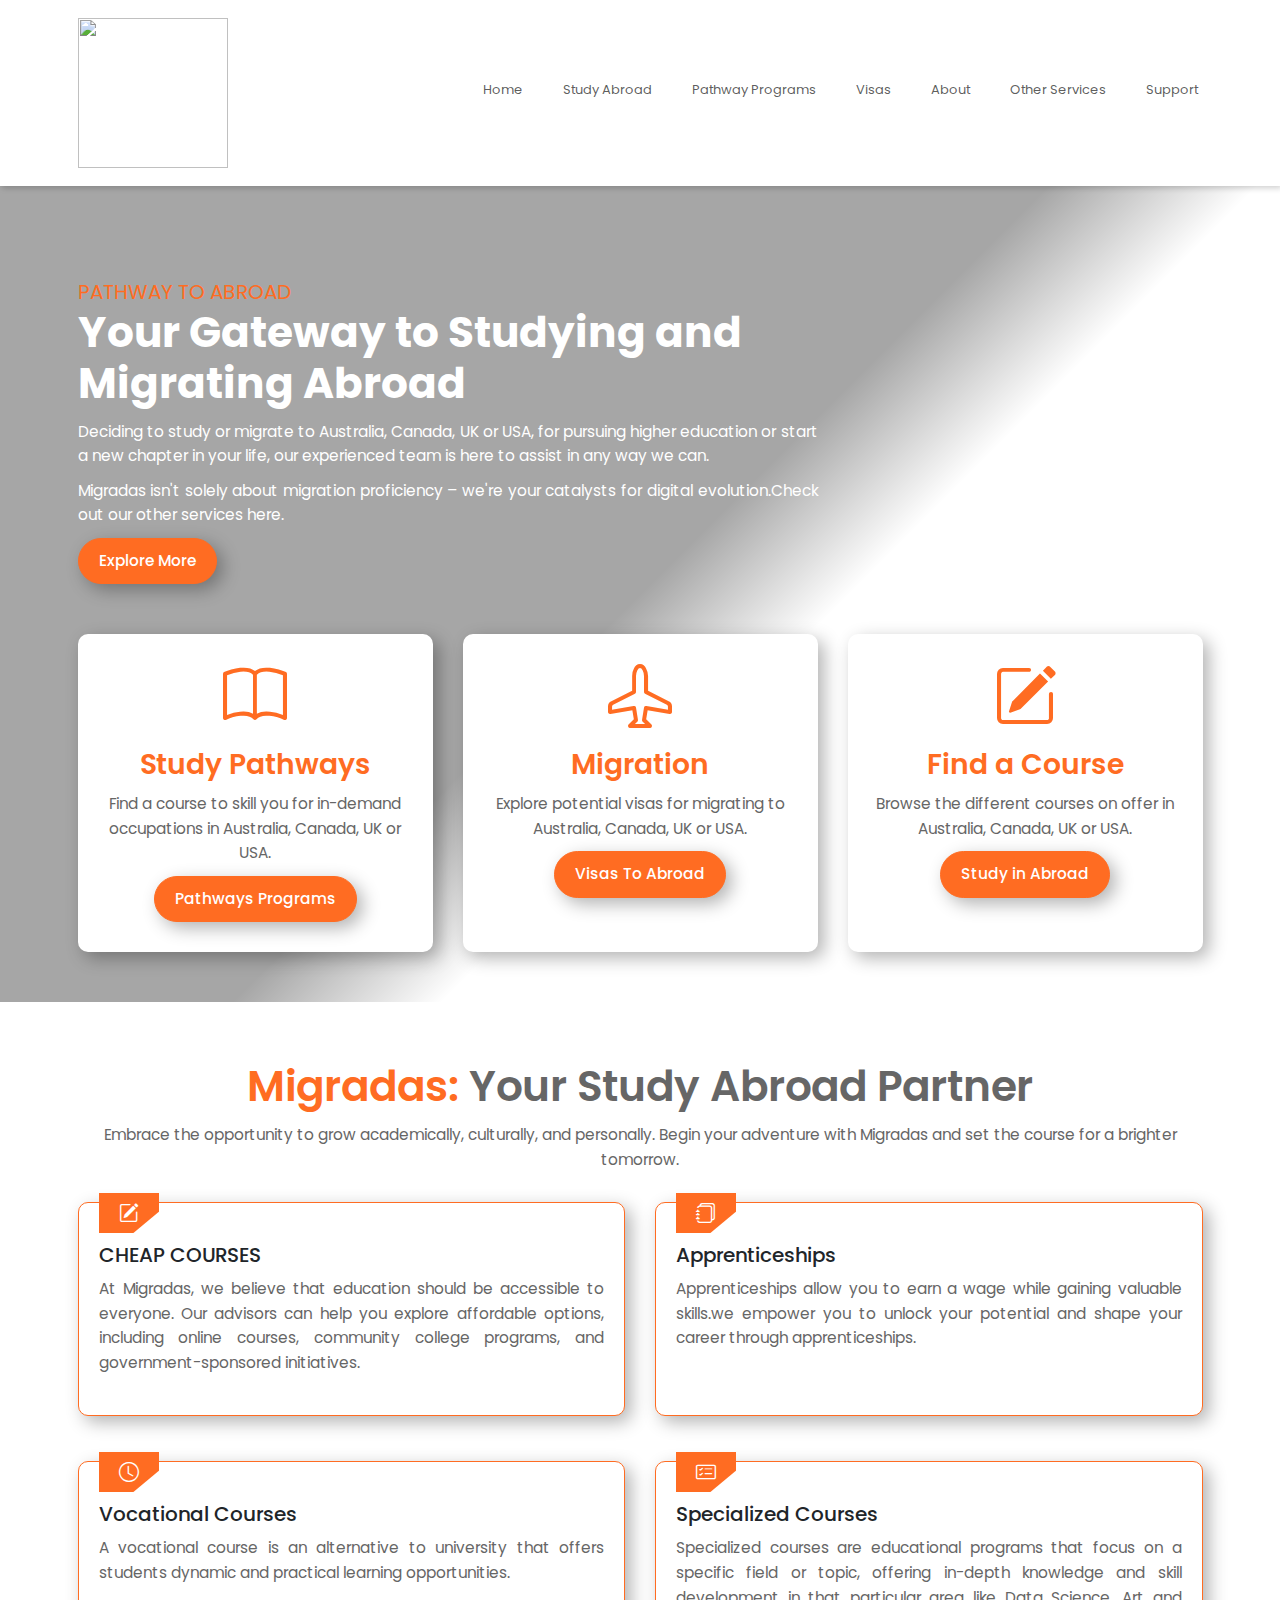
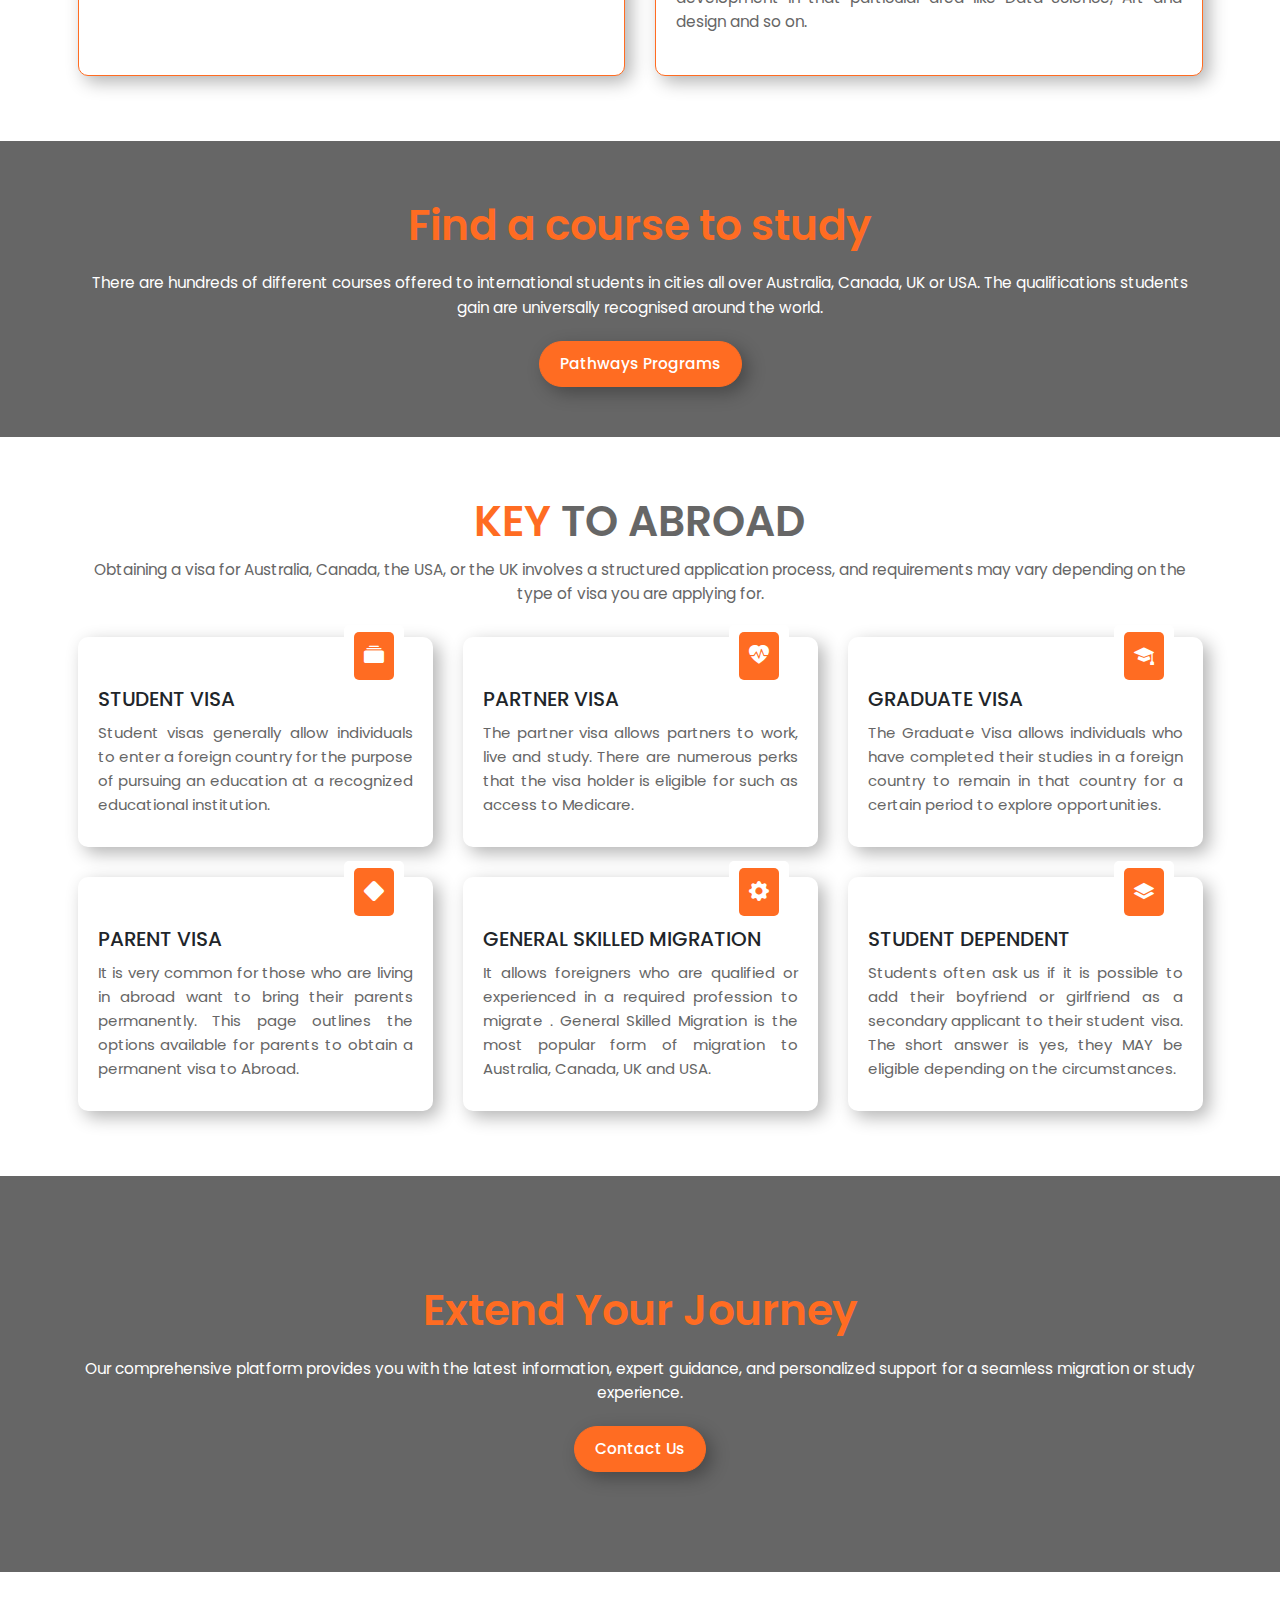
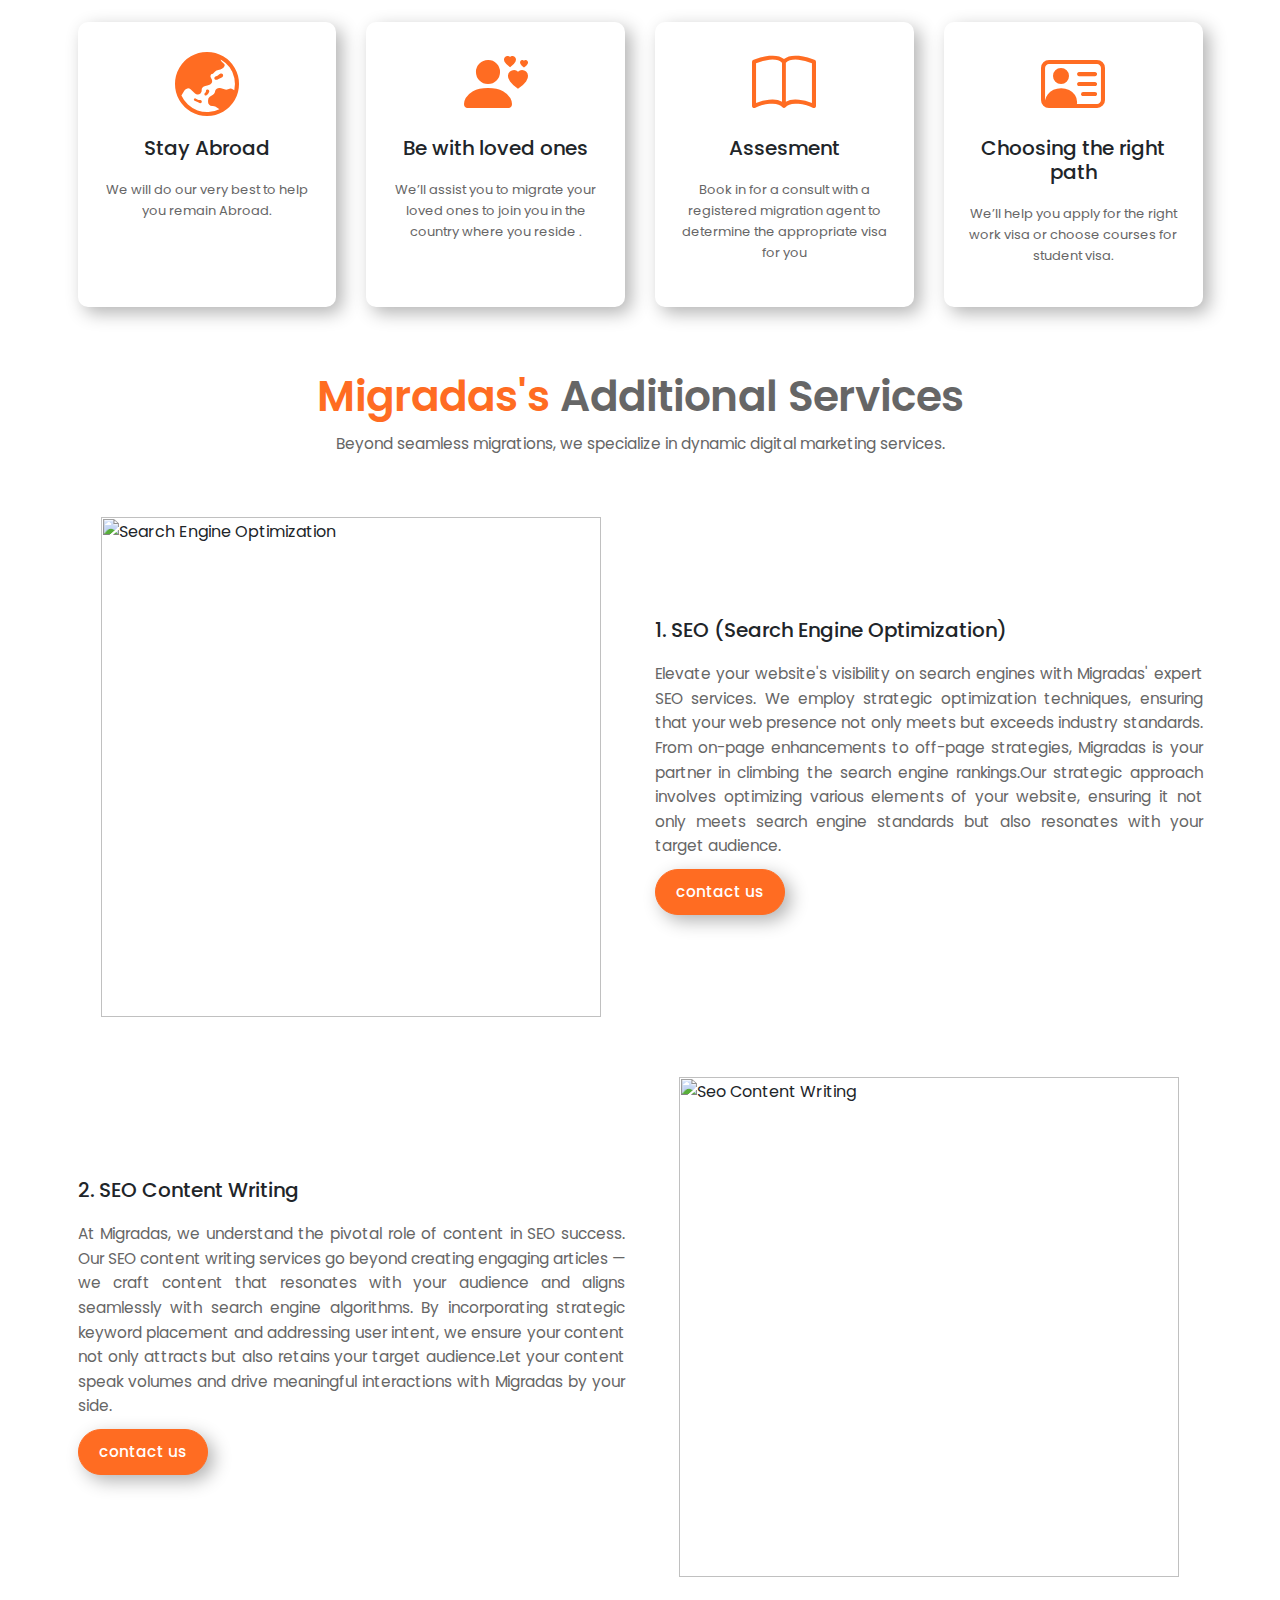
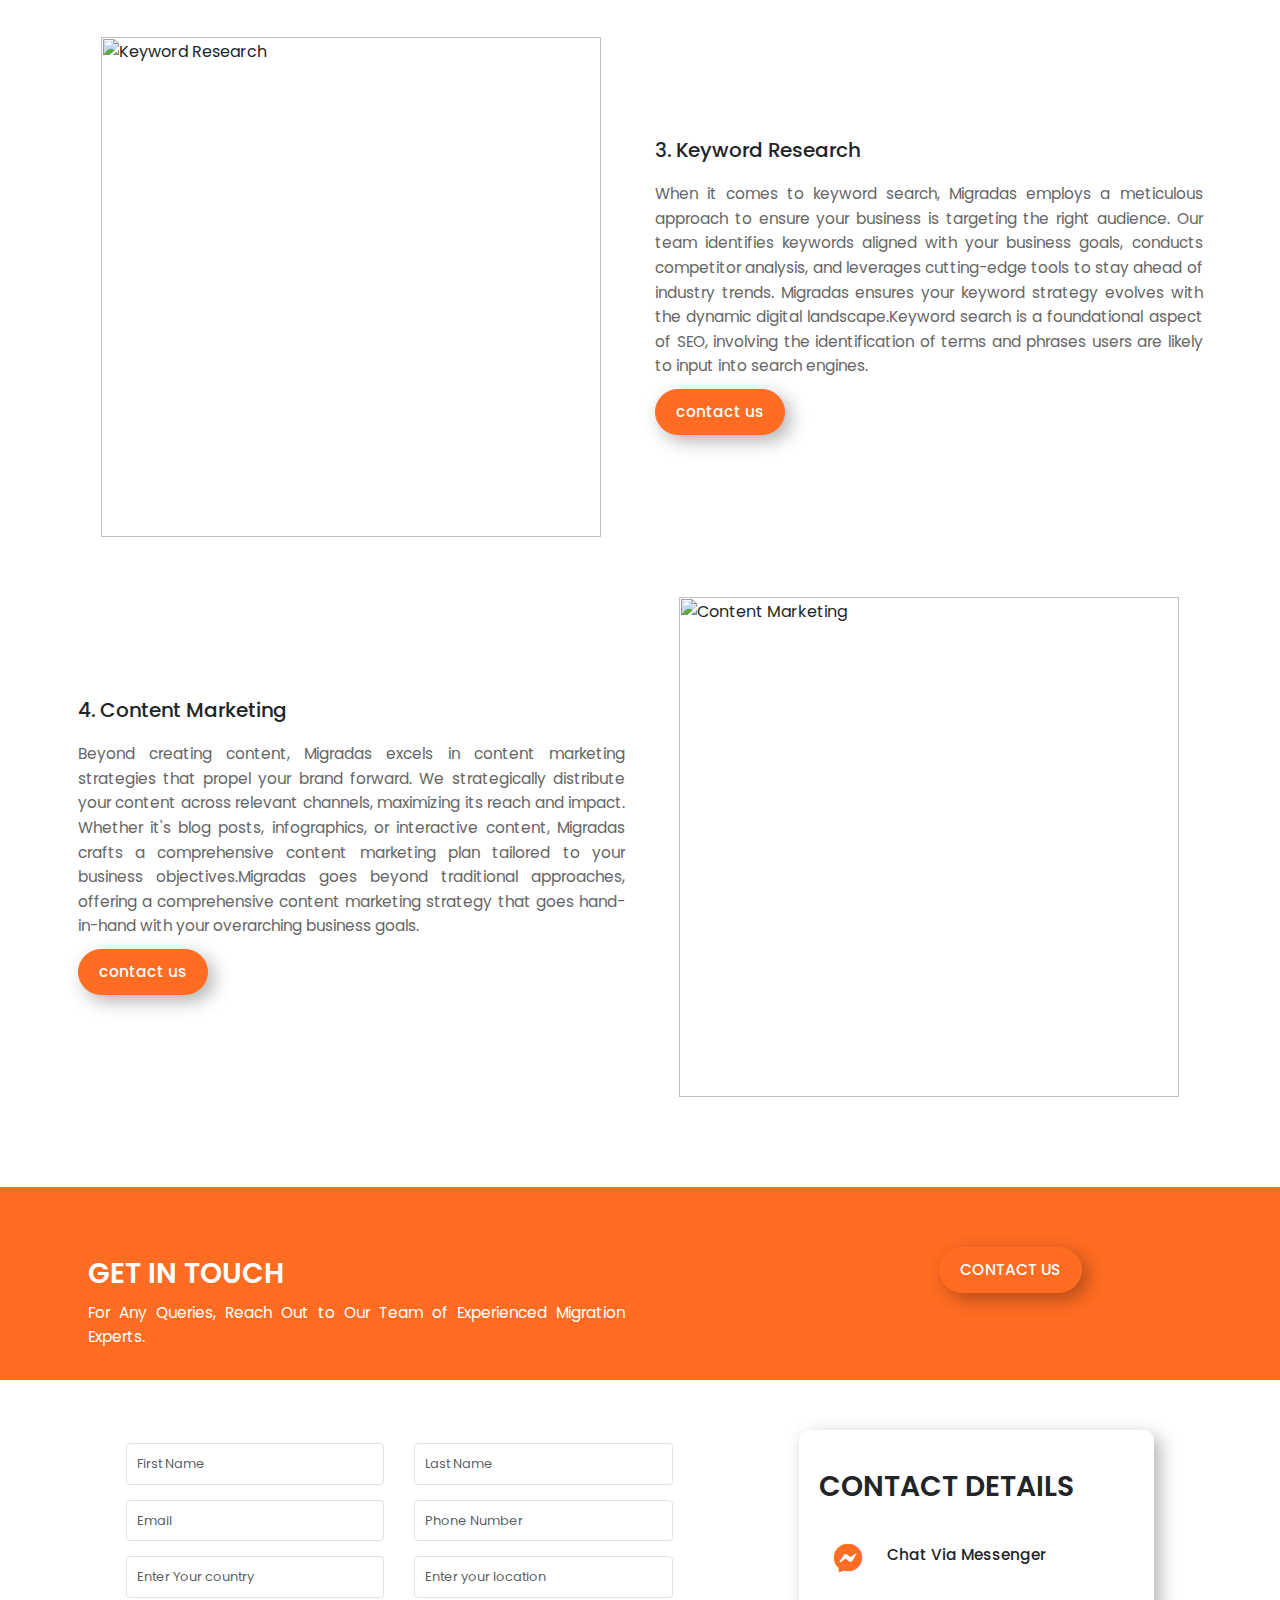
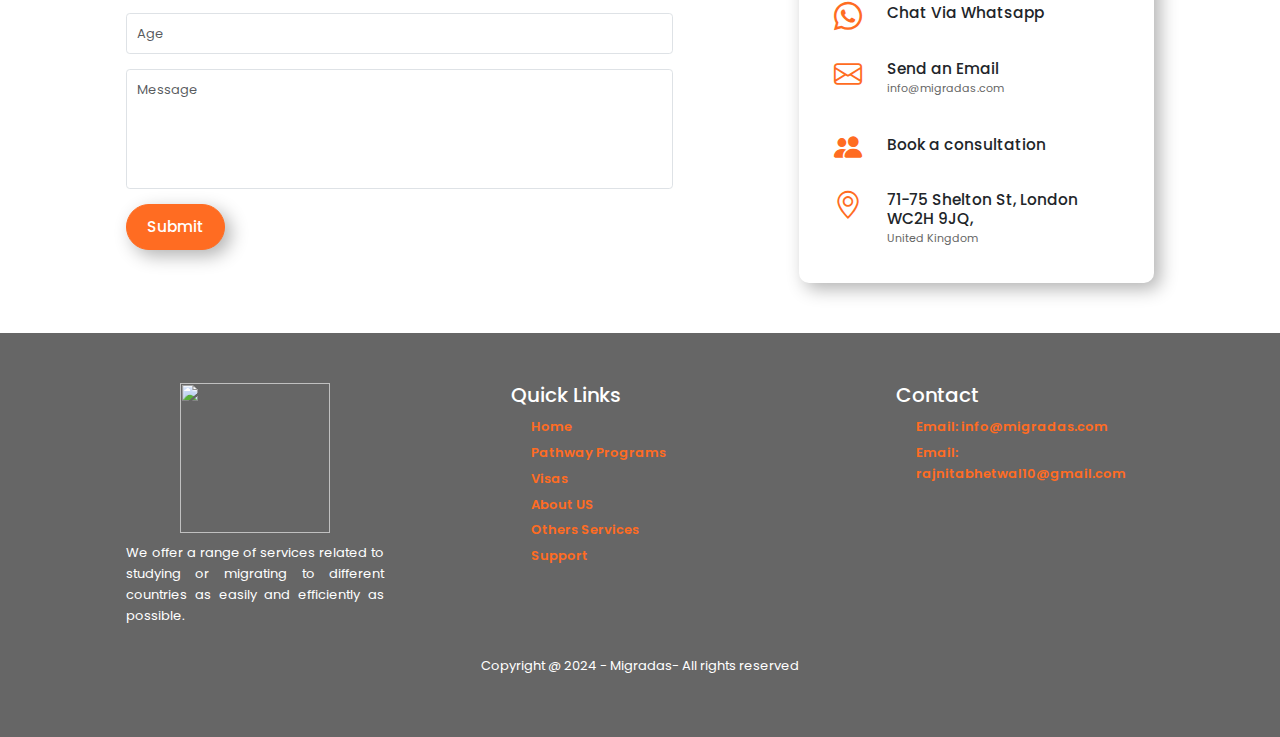
==== index.html @ 73d5485f "migradas other service page added" ====
<html lang="en">
  <head>
    <meta charset="UTF-8" />
    <meta http-equiv="X-UA-Compatible" content="IE=edge" />
    <meta name="viewport" content="width=device-width, initial-scale=1.0" />
    <title>Migradas</title>
    <link rel="stylesheet" href="./styles/styles.min.css" />
    <link
      rel="shortcut icon"
      href="./img/migradas-fav-icon.webp"
      type="image/x-icon"
    />
  </head>
  <body>
    <my-header></my-header>
    <script src="header.js"></script>
    <main class="index">
      <section class="hero">
        <div class="container">
          <div class="row">
            <div class="col-12 col-lg-8">
              <span>PATHWAY TO ABROAD</span>
              <h1>Your Gateway to Studying and Migrating Abroad</h1>
              <p>
                Deciding to study or migrate to Australia, Canada, UK or USA,
                for pursuing higher education or start a new chapter in your
                life, our experienced team is here to assist in any way we can.
              </p>
              <p>
                Migradas isn't solely about migration proficiency – we're your
                catalysts for digital evolution.Check out our other services
                here.
              </p>
              <a href="other-services.html" class="btn-all">Explore More</a>
            </div>
          </div>
          <div class="row row-cols-1 row-cols-md-3">
            <div class="col">
              <div class="card h-100">
                <div class="card-body">
                  <i class="bi bi-book"></i>
                  <h2>Study Pathways</h2>
                  <p>
                    Find a course to skill you for in-demand occupations in
                    Australia, Canada, UK or USA.
                  </p>
                  <a href="pathways-programs.html" class="btn-all"
                    >Pathways Programs</a
                  >
                </div>
              </div>
            </div>
            <div class="col">
              <div class="card h-100">
                <div class="card-body">
                  <i class="bi bi-airplane"></i>
                  <h2>Migration</h2>
                  <p>
                    Explore potential visas for migrating to Australia, Canada,
                    UK or USA.
                  </p>
                  <a href="visas.html" class="btn-all">Visas To Abroad</a>
                </div>
              </div>
            </div>
            <div class="col">
              <div class="card h-100">
                <div class="card-body">
                  <i class="bi bi-pencil-square"></i>
                  <h2>Find a Course</h2>
                  <p>
                    Browse the different courses on offer in Australia, Canada,
                    UK or USA.
                  </p>
                  <a href="study-abroad.html" class="btn-all"
                    >Study in Abroad</a
                  >
                </div>
              </div>
            </div>
          </div>
        </div>
      </section>
      <section class="study-in-abroad">
        <div class="container">
          <h2 class="big-heading">
            <span>Migradas: </span> Your Study Abroad Partner
          </h2>
          <p>
            Embrace the opportunity to grow academically, culturally, and
            personally. Begin your adventure with Migradas and set the course
            for a brighter tomorrow.
          </p>

          <div class="row g-4 g-lg-5">
            <div class="col-12 col-md-6">
              <div class="card">
                <div class="card-body">
                  <div class="bordered-icon">
                    <i class="bi bi-pencil-square"></i>
                  </div>
                  <h3>CHEAP COURSES</h3>
                  <p>
                    At Migradas, we believe that education should be accessible
                    to everyone. Our advisors can help you explore affordable
                    options, including online courses, community college
                    programs, and government-sponsored initiatives.
                  </p>
                </div>
              </div>
            </div>

            <div class="col-12 col-md-6">
              <div class="card">
                <div class="card-body">
                  <div class="bordered-icon">
                    <i class="bi-journals"></i>
                  </div>
                  <h3>Apprenticeships</h3>
                  <p>
                    Apprenticeships allow you to earn a wage while gaining
                    valuable skills.we empower you to unlock your potential and
                    shape your career through apprenticeships.
                  </p>
                </div>
              </div>
            </div>
          </div>
          <div class="row g-4 g-lg-5 mt-4">
            <div class="col-12 col-md-6">
              <div class="card">
                <div class="card-body">
                  <div class="bordered-icon">
                    <i class="bi-clock"></i>
                  </div>
                  <h3>Vocational Courses</h3>
                  <p>
                    A vocational course is an alternative to university that
                    offers students dynamic and practical learning
                    opportunities.
                  </p>
                </div>
              </div>
            </div>

            <div class="col-12 col-md-6">
              <div class="card">
                <div class="card-body">
                  <div class="bordered-icon">
                    <i class="bi-card-checklist"></i>
                  </div>
                  <h3>Specialized Courses</h3>
                  <p>
                    Specialized courses are educational programs that focus on a
                    specific field or topic, offering in-depth knowledge and
                    skill development in that particular area like Data Science,
                    Art and design and so on.
                  </p>
                </div>
              </div>
            </div>
          </div>
        </div>
      </section>
      <section class="call-to-action cta-1 mt-lg-4">
        <div class="container">
          <h2>Find a course to study</h2>
          <p>
            There are hundreds of different courses offered to international
            students in cities all over Australia, Canada, UK or USA. The
            qualifications students gain are universally recognised around the
            world.
          </p>
          <a href="pathways-programs.html" class="btn-all">Pathways Programs</a>
        </div>
      </section>

      <section class="visas-to-abroad">
        <div class="container">
          <h2 class="big-heading"><span>KEY</span> TO ABROAD</h2>
          <p>
            Obtaining a visa for Australia, Canada, the USA, or the UK involves
            a structured application process, and requirements may vary
            depending on the type of visa you are applying for.
          </p>
          <div class="row row-cols-1 row-cols-md-2 row-cols-lg-3">
            <div class="col">
              <div class="card">
                <img src="./img/visa-1.webp" alt="" height="300px" />
                <div class="card-body">
                  <div class="card-icon">
                    <i class="bi bi-collection-fill"></i>
                  </div>
                  <h3>STUDENT VISA</h3>
                  <p>
                    Student visas generally allow individuals to enter a foreign
                    country for the purpose of pursuing an education at a
                    recognized educational institution.
                  </p>
                </div>
              </div>
            </div>
            <div class="col">
              <div class="card">
                <img src="./img/visa-10.webp" alt="" height="300px" />
                <div class="card-body">
                  <div class="card-icon">
                    <i class="bi bi-heart-pulse-fill"></i>
                  </div>
                  <h3>PARTNER VISA</h3>
                  <p>
                    The partner visa allows partners to work, live and study.
                    There are numerous perks that the visa holder is eligible
                    for such as access to Medicare.
                  </p>
                </div>
              </div>
            </div>
            <div class="col">
              <div class="card">
                <img src="./img/visa-2.webp" alt="" height="300px" />
                <div class="card-body">
                  <div class="card-icon">
                    <i class="bi bi-mortarboard-fill"></i>
                  </div>
                  <h3>GRADUATE VISA</h3>
                  <p>
                    The Graduate Visa allows individuals who have completed
                    their studies in a foreign country to remain in that country
                    for a certain period to explore opportunities.
                  </p>
                </div>
              </div>
            </div>
            <div class="col">
              <div class="card">
                <img src="./img/visa-11.webp" alt="" height="300px" />
                <div class="card-body">
                  <div class="card-icon">
                    <i class="bi bi-diamond-fill"></i>
                  </div>
                  <h3>PARENT VISA</h3>
                  <p>
                    It is very common for those who are living in abroad want to
                    bring their parents permanently. This page outlines the
                    options available for parents to obtain a permanent visa to
                    Abroad.
                  </p>
                </div>
              </div>
            </div>
            <div class="col">
              <div class="card">
                <img src="./img/visa-3.webp" alt="" height="300px" />
                <div class="card-body">
                  <div class="card-icon"><i class="bi bi-gear-fill"></i></div>
                  <h3>GENERAL SKILLED MIGRATION</h3>
                  <p>
                    It allows foreigners who are qualified or experienced in a
                    required profession to migrate . General Skilled Migration
                    is the most popular form of migration to Australia, Canada,
                    UK and USA.
                  </p>
                </div>
              </div>
            </div>
            <div class="col">
              <div class="card">
                <img src="./img/visa-12.webp" alt="" height="300px" />
                <div class="card-body">
                  <div class="card-icon">
                    <i class="bi bi-layers-fill"></i>
                  </div>
                  <h3>STUDENT DEPENDENT</h3>
                  <p>
                    Students often ask us if it is possible to add their
                    boyfriend or girlfriend as a secondary applicant to their
                    student visa. The short answer is yes, they MAY be eligible
                    depending on the circumstances.
                  </p>
                </div>
              </div>
            </div>
          </div>
        </div>
      </section>
      <section class="call-to-action cta-2 mt-lg-4">
        <div class="container">
          <h2>Extend Your Journey</h2>
          <p>
            Our comprehensive platform provides you with the latest information,
            expert guidance, and personalized support for a seamless migration
            or study experience.
          </p>
          <a href="support.html" class="btn-all">Contact Us</a>
        </div>
      </section>
      <section class="how-we-help pb-2">
        <div class="container">
          <div class="row row-cols-1 row-cols-md-2 row-cols-lg-4">
            <div class="col">
              <div class="card">
                <div class="card-body">
                  <i class="bi-globe-asia-australia"></i>
                  <h3>Stay Abroad</h3>
                  <p>We will do our very best to help you remain Abroad.</p>
                </div>
              </div>
            </div>
            <div class="col">
              <div class="card">
                <div class="card-body">
                  <i class="bi-person-hearts"></i>
                  <h3>Be with loved ones</h3>
                  <p>
                    We’ll assist you to migrate your loved ones to join you in
                    the country where you reside .
                  </p>
                </div>
              </div>
            </div>
            <div class="col">
              <div class="card">
                <div class="card-body">
                  <i class="bi-book"></i>
                  <h3>Assesment</h3>
                  <p>
                    Book in for a consult with a registered migration agent to
                    determine the appropriate visa for you
                  </p>
                </div>
              </div>
            </div>
            <div class="col">
              <div class="card">
                <div class="card-body">
                  <i class="bi-person-vcard"></i>
                  <h3>Choosing the right path</h3>
                  <p>
                    We’ll help you apply for the right work visa or choose
                    courses for student visa.
                  </p>
                </div>
              </div>
            </div>
          </div>
        </div>
      </section>
      <section class="other-services">
        <div class="container">
          <h2 class="big-heading">
            <span>Migradas's </span>Additional Services
          </h2>
          <p>
            Beyond seamless migrations, we specialize in dynamic digital
            marketing services.
          </p>
          <div class="row g-4 g-lg-5 mt-0">
            <div class="col-12 col-lg-6 order-1 order-lg-0">
              <img
                src="./img/seo.jpg"
                alt="Search Engine Optimization"
                width="500px"
              />
            </div>
            <div class="col-12 col-lg-6 order-0 order-lg-1">
              <h3>1. SEO (Search Engine Optimization)</h3>
              <p>
                Elevate your website's visibility on search engines with
                Migradas' expert SEO services. We employ strategic optimization
                techniques, ensuring that your web presence not only meets but
                exceeds industry standards. From on-page enhancements to
                off-page strategies, Migradas is your partner in climbing the
                search engine rankings.Our strategic approach involves
                optimizing various elements of your website, ensuring it not
                only meets search engine standards but also resonates with your
                target audience.
              </p>
              <a href="support.html" target="_blank" class="btn-all"
                >contact us</a
              >
            </div>
          </div>
          <div class="row g-4 g-lg-5">
            <div class="col-12 col-lg-6 order-1 order-lg-0">
              <h3>2. SEO Content Writing</h3>
              <p>
                At Migradas, we understand the pivotal role of content in SEO
                success. Our SEO content writing services go beyond creating
                engaging articles — we craft content that resonates with your
                audience and aligns seamlessly with search engine algorithms. By
                incorporating strategic keyword placement and addressing user
                intent, we ensure your content not only attracts but also
                retains your target audience.Let your content speak volumes and
                drive meaningful interactions with Migradas by your side.
              </p>
              <a href="support.html" target="_blank" class="btn-all"
                >contact us</a
              >
            </div>
            <div class="col-12 col-lg-6 order-1 order-lg-0">
              <img
                src="./img/seo-content-writing.jpg"
                alt="Seo Content Writing"
                width="500px"
              />
            </div>
          </div>
          <div class="row g-4 g-lg-5">
            <div class="col-12 col-lg-6 order-1 order-lg-0">
              <img
                src="./img/keyword-research.jpg"
                alt="Keyword Research"
                width="500px"
              />
            </div>
            <div class="col-12 col-lg-6 order-0 order-lg-1">
              <h3>3. Keyword Research</h3>
              <p>
                When it comes to keyword search, Migradas employs a meticulous
                approach to ensure your business is targeting the right
                audience. Our team identifies keywords aligned with your
                business goals, conducts competitor analysis, and leverages
                cutting-edge tools to stay ahead of industry trends. Migradas
                ensures your keyword strategy evolves with the dynamic digital
                landscape.Keyword search is a foundational aspect of SEO,
                involving the identification of terms and phrases users are
                likely to input into search engines.
              </p>
              <a href="support.html" target="_blank" class="btn-all"
                >contact us</a
              >
            </div>
          </div>
          <div class="row g-4 g-lg-5">
            <div class="col-12 col-lg-6">
              <h3>4. Content Marketing</h3>
              <p>
                Beyond creating content, Migradas excels in content marketing
                strategies that propel your brand forward. We strategically
                distribute your content across relevant channels, maximizing its
                reach and impact. Whether it's blog posts, infographics, or
                interactive content, Migradas crafts a comprehensive content
                marketing plan tailored to your business objectives.Migradas
                goes beyond traditional approaches, offering a comprehensive
                content marketing strategy that goes hand-in-hand with your
                overarching business goals.
              </p>
              <a href="support.html" target="_blank" class="btn-all"
                >contact us</a
              >
            </div>
            <div class="col-12 col-lg-6">
              <img
                src="./img/content-marketing.jpg"
                alt="Content Marketing"
                width="500px"
              />
            </div>
          </div>
        </div>
      </section>
    </main>
    <my-footer></my-footer>
    <script src="footer.js"></script>
    <script
      src="https://cdn.jsdelivr.net/npm/bootstrap@5.3.0-alpha1/dist/js/bootstrap.bundle.min.js"
      integrity="sha384-w76AqPfDkMBDXo30jS1Sgez6pr3x5MlQ1ZAGC+nuZB+EYdgRZgiwxhTBTkF7CXvN"
      crossorigin="anonymous"
    ></script>
  </body>
</html>
---- styles/styles.min.css ----
@import url("https://cdn.jsdelivr.net/npm/bootstrap@5.3.0-alpha1/dist/css/bootstrap.min.css");
@import url("https://cdn.jsdelivr.net/npm/bootstrap-icons@1.10.3/font/bootstrap-icons.css");
@import url("https://fonts.googleapis.com/css2?family=Poppins:wght@100;200;300;400;500;600;700&display=swap");
:root {
  font-size: 62.5%;
  --color-primary: #ff6c22;
  --color-secondary: #ffcb71;
  --color-accent: #9d6400;
  --color-terniary: #333;
  --color-text: #666;
  --background-color-grey: #f6f6f6;
  --card-box-shadow: 6px 6px 18px 0px rgba(0, 0, 0, 0.3);
  --border-radius-all: 1rem;
  --border-radius-btn: 10rem;
  --h1-fontsize: clamp(2.7rem, 3.3vw, 7rem);
  --h2-fontsize: clamp(2.4rem, 2.2vw, 4.5rem);
  --h3-fontsize: clamp(2rem, 1.5vw, 3.8rem);
  --p-h4-fontsize: clamp(1.5rem, 1.2vw, 3rem);
  --h5-fontsize: clamp(1.3rem, 1vw, 2.5rem);
  --h6-fontsize: clamp(1.1rem, 0.8vw, 2rem);
}

*,
*::before,
*::after {
  box-sizing: border-box;
  margin: 0;
  padding: 0;
  font: inherit;
}

html {
  scroll-behavior: smooth;
  color: var(--color-primary);
}

body {
  font-family: "Poppins", sans-serif;
  font-size: 1.6rem;
  overflow-x: hidden;
  line-height: 1.6;
}

section {
  padding: 5rem 0;
}

h1 {
  font-size: var(--h1-fontsize);
  font-weight: 700;
  margin-bottom: 1rem;
}
h1 span {
  color: var(--color-accent);
}

h2 {
  font-size: var(--h2-fontsize);
  font-weight: 600;
  margin: 1rem 0;
}

h3 {
  font-size: var(--h3-fontsize);
  font-weight: 500;
  margin-bottom: 1rem;
}

h4 {
  font-size: var(--p-h4-fontsize);
}

h5 {
  font-size: var(--h5-fontsize);
}

h6 {
  font-size: var(--h6-fontsize);
}

p {
  text-align: justify;
  font-size: var(--p-h4-fontsize);
  color: var(--color-text);
  word-break: break-word;
}

li {
  text-align: justify;
  color: var(--color-text);
  font-size: var(--p-h4-fontsize);
  margin-bottom: 0.5rem;
}

a {
  text-decoration: none;
  color: var(--color-primary);
  font-weight: 600;
}

img {
  max-width: 100%;
  margin: auto;
  display: block;
  height: auto;
}

.btn-all {
  display: inline-block;
  font-size: var(--p-h4-fontsize);
  background-color: var(--color-primary);
  color: #fff;
  padding: 1rem 2rem;
  box-shadow: var(--card-box-shadow);
  width: fit-content;
  margin: auto;
  border-radius: var(--border-radius-btn);
  border: 1px solid var(--color-primary);
  font-weight: 500;
}

header {
  box-shadow: 2px 2px 6px rgba(0, 0, 0, 0.2);
  background-color: #fff;
}
header nav .nav-item .nav-link {
  font-size: var(--h5-fontsize);
}

.big-heading {
  text-align: center;
  font-size: var(--h1-fontsize);
  color: var(--color-text);
}
.big-heading span {
  color: var(--color-primary);
}
.big-heading + p {
  margin-bottom: 3rem;
  text-align: center;
}

.row {
  --bs-gutter-x: 3rem;
  --bs-gutter-y: 3rem;
}
@media (max-width: 576px) {
  .row {
    --bs-gutter-x: 1.5rem;
    --bs-gutter-y: 1.5rem;
  }
}

.card {
  border-radius: var(--border-radius-all);
  box-shadow: var(--card-box-shadow);
  border: none;
}
.card .card-body {
  padding: 3rem 2rem;
}
.card .card-footer {
  border: none;
  padding: 1.5rem 2rem;
  background-color: rgba(12, 12, 12, 0.5);
  border-bottom-left-radius: var(--border-radius-all);
  border-bottom-right-radius: var(--border-radius-all);
  color: #fff;
}
.card .card-footer p {
  color: #fff;
  font-size: var(--h5-fontsize);
}

.index .hero {
  background: url("../img/migradas-hero.jpg"), linear-gradient(135deg, rgba(0, 0, 0, 0.35) 50%, rgba(0, 0, 0, 0) 60%);
  background-blend-mode: overlay;
  background-repeat: no-repeat;
  background-size: cover;
  color: #fff;
}
@media (max-width: 576px) {
  .index .hero {
    background: none;
    background-color: var(--color-terniary);
  }
}
.index .hero .row:first-of-type {
  padding: 4rem 0 5rem;
}
.index .hero .row:first-of-type span {
  font-size: var(--h3-fontsize);
  color: var(--color-primary);
}
.index .hero .row:first-of-type p {
  color: #fff;
}
.index .hero .row:last-of-type .card {
  text-align: center;
}
.index .hero .row:last-of-type .card i {
  color: var(--color-primary);
  font-size: clamp(3rem, 5vw, 10rem);
}
.index .hero .row:last-of-type .card h2 {
  margin-top: 2rem;
  color: var(--color-primary);
}
.index .hero .row:last-of-type .card p {
  text-align: center;
  margin: 1rem 0;
}
.index .visas-to-abroad .row .card {
  height: 100%;
  transition: transform 0.3s ease-in-out;
}
.index .visas-to-abroad .row .card:hover {
  transform: scale(1.03);
}
.index .visas-to-abroad .row .card.student-card {
  background: url("../img/visa-to-abroad-card-1.webp");
  background-size: cover;
  background-repeat: no-repeat;
  background-blend-mode: normal;
}
.index .visas-to-abroad .row .card.partner-card {
  background: url("../img/visa-to-abroad-card-2.webp");
  background-size: cover;
  background-repeat: no-repeat;
  background-blend-mode: normal;
}
.index .visas-to-abroad .row .card.graduate-card {
  background: url("../img/visa-to-abroad-card-3.webp");
  background-size: cover;
  background-repeat: no-repeat;
  background-blend-mode: normal;
}
.index .visas-to-abroad .row .card.parent-card {
  background: url("../img/visa-to-abroad-card-4.webp");
  background-size: cover;
  background-repeat: no-repeat;
  background-blend-mode: normal;
}
.index .visas-to-abroad .row .card.general-skilled-card {
  background: url("../img/visa-to-abroad-card-5.webp");
  background-size: cover;
  background-repeat: no-repeat;
  background-blend-mode: normal;
}
.index .visas-to-abroad .row .card.student-dependent-card {
  background: url("../img/visa-to-abroad-card-6.webp");
  background-size: cover;
  background-repeat: no-repeat;
  background-blend-mode: normal;
}
.index .visas-to-abroad .row .card img {
  border-top-left-radius: 0.5rem;
  border-top-right-radius: 0.5rem;
  padding: 1rem;
}
.index .visas-to-abroad .row .card .card-body {
  position: relative;
  padding: 2rem;
}
.index .visas-to-abroad .row .card .card-body h3 {
  padding-top: 1rem;
}
.index .visas-to-abroad .row .card .card-body p {
  font-size: 15px;
}
.index .visas-to-abroad .row .card .card-body .card-icon {
  position: absolute;
  right: 8%;
  top: -17%;
  border-radius: 0.5rem;
  background-color: #fff;
  padding: 1.5rem 1rem 0;
}
.index .visas-to-abroad .row .card .card-body .card-icon i {
  font-size: var(--h3-fontsize);
  background-color: var(--color-primary);
  padding: 1rem;
  border-radius: 0.5rem;
  color: #fff;
}
.index .popular-cities .row .card {
  text-align: center;
  background-size: cover;
  background-position: center;
  background-blend-mode: overlay;
  background-repeat: no-repeat;
  background-color: rgba(0, 0, 0, 0.31);
  padding: 4rem 0;
}
.index .popular-cities .row .card.adelaide {
  background-image: url("../img/adelaide.webp");
}
.index .popular-cities .row .card.brisbane {
  background-image: url("../img/brisbane.webp");
}
.index .popular-cities .row .card.gold-coast {
  background-image: url("../img/gold-coast.webp");
}
.index .popular-cities .row .card.melbourne {
  background-image: url("../img/melbourne.webp");
}
.index .popular-cities .row .card.perth {
  background-image: url("../img/perth.webp");
}
.index .popular-cities .row .card.sydney {
  background-image: url("../img/sydney.webp");
}
.index .popular-cities .row .card.sunshine-coast {
  background-image: url("../img/sunshine-coast.webp");
}
.index .popular-cities .row .card.darwin {
  background-image: url("../img/darwin.webp");
}
.index .popular-cities .row .card.hobart {
  background-image: url("../img/hobart.webp");
}
.index .popular-cities .row .card h3 {
  color: #fff;
  font-size: var(--h2-fontsize);
  margin-bottom: 3rem;
}

.study-in-abroad .row .card {
  height: 100%;
  position: relative;
  border: 0.15rem solid var(--color-primary);
  display: inline-block;
}
.study-in-abroad .row .card .card-body h3 {
  margin-top: 1rem;
}
.study-in-abroad .row .card .card-body .bordered-icon {
  position: absolute;
  top: -1rem;
  padding: 1rem 2rem;
  font-size: var(--h3-fontsize);
  background: var(--color-primary);
  color: #fff;
  width: fit-content;
}
.study-in-abroad .row .card .card-body .bordered-icon i {
  position: relative;
}
.study-in-abroad .row .card .card-body .bordered-icon::before {
  position: absolute;
  content: "";
  right: -2px;
  bottom: -2px;
  border-bottom: 2rem solid var(--color-primary);
  border-left: 2rem solid transparent;
}
.study-in-abroad .row .card .card-body .bordered-icon::after {
  position: absolute;
  content: "";
  right: -2px;
  bottom: -2px;
  border-bottom: 2.5rem solid white;
  border-left: 3rem solid transparent;
}

.call-to-action {
  text-align: center;
}
.call-to-action.cta-1 {
  background: url("../img/call-to-action-bg-1.webp");
  background-color: rgba(0, 0, 0, 0.6);
  background-blend-mode: overlay;
  background-position: 50%;
  background-repeat: no-repeat;
}
.call-to-action.cta-2 {
  padding: 10rem 0;
  background: url("../img/call-to-action-bg-2.webp");
  background-color: rgba(0, 0, 0, 0.6);
  background-blend-mode: overlay;
  background-position: 50%;
  background-size: cover;
  background-repeat: no-repeat;
}
.call-to-action h2 {
  font-size: var(--h1-fontsize);
  color: var(--color-primary);
}
.call-to-action p {
  text-align: center;
  color: #fff;
  margin: 2rem 0;
}

#contact-us {
  margin-top: 2rem;
}
#contact-us .contact-us-info .container-fluid .get-in-touch {
  margin-bottom: 3rem;
  background-color: var(--color-primary);
  color: #fff;
  padding: 3rem 8rem;
  justify-content: space-between;
}
@media (max-width: 576px) {
  #contact-us .contact-us-info .container-fluid .get-in-touch {
    padding: 2rem;
  }
}
#contact-us .contact-us-info .container-fluid .get-in-touch p {
  color: #fff;
  margin: 0;
}
#contact-us .contact-us-info .container .contact-row {
  align-items: center;
}
#contact-us .contact-us-info .container .row {
  --bs-gutter-x: 3rem;
  --bs-gutter-y: 3rem;
  justify-content: space-around;
}
@media (max-width: 576px) {
  #contact-us .contact-us-info .container .row {
    --bs-gutter-x: 1.5rem;
    --bs-gutter-y: 1.5rem;
  }
}
#contact-us .contact-us-info .container .row form input,
#contact-us .contact-us-info .container .row form textarea {
  margin-bottom: 1.5rem;
  font-size: var(--h5-fontsize);
}
#contact-us .contact-us-info .container .row form textarea {
  resize: none;
}
#contact-us .contact-us-info .container .row form .form-control {
  padding: 1rem;
}
@media (min-width: 991px) {
  #contact-us .contact-us-info .container .row .contact-detail-card {
    margin-top: 5rem;
  }
}
#contact-us .contact-us-info .container .row .contact-detail-card .card h3 {
  text-align: center;
}
#contact-us .contact-us-info .container .row .contact-detail-card .card .info-row {
  margin: 0;
  position: relative;
}
#contact-us .contact-us-info .container .row .contact-detail-card .card .info-row .col-lg-10 {
  display: flex;
  flex-direction: column;
  justify-content: center;
  font-size: var(--p-h4-fontsize);
}
#contact-us .contact-us-info .container .row .contact-detail-card .card .info-row .col-lg-10 b {
  color: rgb(114, 109, 109);
}
#contact-us .contact-us-info .container .row .contact-detail-card .card .info-row .col-lg-10 p {
  font-size: var(--h6-fontsize);
  color: var(--color-text);
  line-height: 1rem;
}
#contact-us .contact-us-info .container .row .contact-detail-card .card .info-row i {
  font-size: var(--h2-fontsize);
  color: var(--color-primary);
}
#contact-us .footer-form {
  background-color: var(--color-text);
}
#contact-us .footer-form h3 {
  color: #fff;
}
#contact-us .footer-form .row {
  justify-content: space-around;
}
#contact-us .footer-form .row .col-lg-3 p {
  color: #fff;
  font-size: var(--h5-fontsize);
}
#contact-us .footer-form .row .col-lg-3 li {
  color: #fff;
  list-style: none;
  font-size: var(--h5-fontsize);
}
#contact-us .footer-form .row .col-lg-3 .social-media i {
  font-size: var(--h2-fontsize);
  color: var(--color-primary);
}
#contact-us .footer-form .row .col-lg-3 .social-media ul {
  display: flex;
  gap: 1rem;
}
#contact-us .footer-form .copyright {
  color: #fff;
  text-align: center;
  font-size: var(--h5-fontsize);
  padding: 2rem 0 0;
}

.visas .hero {
  padding: 7rem 0;
  background-blend-mode: overlay;
  background: url("../img/visa-hero-bg.webp") 50%, linear-gradient(180deg, rgba(0, 0, 0, 0.5) 0%, rgba(255, 255, 255, 0) 100%);
  text-align: center;
  color: #fff;
}
.visas .hero p {
  color: #fff;
  margin: 3rem auto;
  text-align: center;
}
@media (min-width: 991px) {
  .visas .hero p {
    width: 70%;
  }
}
.visas .in-card-contents-section .row .card {
  height: 100%;
  text-align: center;
  background: var(--color-primary);
  color: #fff;
}
.visas .in-card-contents-section .row .card .card-body {
  padding: 1rem;
}
.visas .in-card-contents-section .row .card .card-body img {
  margin-bottom: 2rem;
}
.visas .in-card-contents-section .row .card .card-body p {
  color: #fff;
  text-align: center;
  font-size: var(--h5-fontsize);
}

.pathways-programs .hero {
  padding: 7rem 0;
  background-blend-mode: overlay;
  background: url("../img/visa-hero-bg.webp") 50%, linear-gradient(180deg, rgba(0, 0, 0, 0.5) 0%, rgba(255, 255, 255, 0) 100%);
  text-align: center;
  color: #fff;
}
.pathways-programs .hero p {
  color: #fff;
  margin: 3rem auto;
  text-align: center;
}
@media (min-width: 991px) {
  .pathways-programs .hero p {
    width: 70%;
  }
}
.pathways-programs .simple-4-steps .container {
  margin: 5rem auto;
  padding: 0 2rem;
  position: relative;
}
.pathways-programs .simple-4-steps .container .center-line {
  position: absolute;
  height: 100%;
  width: 4px;
  background: var(--color-primary);
  left: 50%;
  top: 20px;
  transform: translateX(-50%);
}
.pathways-programs .simple-4-steps .container .row {
  display: flex;
  --bs-gutter-x: 0;
  --bs-gutter-y: 0;
}
.pathways-programs .simple-4-steps .container .row-1 {
  justify-content: flex-start;
}
.pathways-programs .simple-4-steps .container .row-2 {
  justify-content: flex-end;
}
.pathways-programs .simple-4-steps .container .row .cols {
  background: var(--color-primary);
  color: #fff;
  border-radius: 5px;
  width: calc(50% - 40px);
  padding: 20px;
  position: relative;
}
.pathways-programs .simple-4-steps .container .row .cols p {
  color: #fff;
}
.pathways-programs .simple-4-steps .container .row .cols::before {
  position: absolute;
  content: "";
  height: 15px;
  width: 15px;
  background: var(--color-primary);
  top: 28px;
  z-index: -1;
  transform: rotate(45deg);
}
.pathways-programs .simple-4-steps .row-1 .cols::before {
  right: -7px;
}
.pathways-programs .simple-4-steps .row-2 .cols::before {
  left: -7px;
}
.pathways-programs .simple-4-steps .row .cols .icon,
.pathways-programs .simple-4-steps .center-line .scroll-icon {
  position: absolute;
  background: #f2f2f2;
  height: 40px;
  width: 40px;
  text-align: center;
  line-height: 40px;
  border-radius: 50%;
  color: var(--color-primary);
  font-size: 17px;
  box-shadow: 0 0 0 4px var(--color-primary), inset 0 2px 0 rgba(0, 0, 0, 0.08), 0 3px 0 4px rgba(0, 0, 0, 0.05);
}
.pathways-programs .simple-4-steps .center-line .scroll-icon {
  bottom: 0px;
  left: 50%;
  font-size: 25px;
  transform: translateX(-50%);
}
.pathways-programs .simple-4-steps .row-1 .cols .icon {
  top: 15px;
  right: -60px;
}
.pathways-programs .simple-4-steps .row-2 .cols .icon {
  top: 15px;
  left: -60px;
}
@media (width <= 991px) {
  .pathways-programs .simple-4-steps .container .center-line {
    left: 40px;
  }
  .pathways-programs .simple-4-steps .container .row {
    margin: 30px 0 3px 60px;
  }
  .pathways-programs .simple-4-steps .container .row .cols {
    width: 100%;
  }
  .pathways-programs .simple-4-steps .row-1 .cols::before {
    left: -7px;
  }
  .pathways-programs .simple-4-steps .row-1 .cols .icon {
    left: -60px;
  }
}
@media (width <= 576px) {
  .pathways-programs .simple-4-steps .container .center-line,
  .pathways-programs .simple-4-steps .row .cols::before,
  .pathways-programs .simple-4-steps .row .cols .icon {
    display: none;
  }
  .pathways-programs .simple-4-steps .container .row {
    margin: 10px 0;
  }
}
.pathways-programs .find-course .card {
  padding: 4rem 0;
  height: 100%;
  text-align: center;
}
.pathways-programs .find-course .card.card-1 {
  background: url("../img/carpentry.webp");
  background-size: cover;
  background-position: 50%;
  background-color: rgba(0, 0, 0, 0.6);
  background-blend-mode: overlay;
  background-repeat: no-repeat;
}
.pathways-programs .find-course .card.card-2 {
  background: url("../img/boat-building.webp");
  background-size: cover;
  background-position: 50%;
  background-color: rgba(0, 0, 0, 0.6);
  background-blend-mode: overlay;
  background-repeat: no-repeat;
}
.pathways-programs .find-course .card.card-3 {
  background: url("../img/automotive-mechanic.webp");
  background-size: cover;
  background-position: 50%;
  background-color: rgba(0, 0, 0, 0.6);
  background-blend-mode: overlay;
  background-repeat: no-repeat;
}
.pathways-programs .find-course .card.card-4 {
  background: url("../img/commercial-cookery.webp");
  background-size: cover;
  background-position: 50%;
  background-color: rgba(0, 0, 0, 0.6);
  background-blend-mode: overlay;
  background-repeat: no-repeat;
}
.pathways-programs .find-course .card.card-5 {
  background: url("../img/heavy-diesel.webp");
  background-size: cover;
  background-position: 50%;
  background-color: rgba(0, 0, 0, 0.6);
  background-blend-mode: overlay;
  background-repeat: no-repeat;
}
.pathways-programs .find-course .card.card-6 {
  background: url("../img/solid-plastering.webp");
  background-size: cover;
  background-position: 50%;
  background-color: rgba(0, 0, 0, 0.6);
  background-blend-mode: overlay;
  background-repeat: no-repeat;
}
.pathways-programs .find-course .card.card-7 {
  background: url("../img/bricklaying.webp");
  background-size: cover;
  background-position: 50%;
  background-color: rgba(0, 0, 0, 0.6);
  background-blend-mode: overlay;
  background-repeat: no-repeat;
}
.pathways-programs .find-course .card.card-8 {
  background: url("../img/wall-and-floor.webp");
  background-size: cover;
  background-position: 50%;
  background-color: rgba(0, 0, 0, 0.6);
  background-blend-mode: overlay;
  background-repeat: no-repeat;
}
.pathways-programs .find-course .card.card-9 {
  background: url("../img/electrical-engineering.webp");
  background-size: cover;
  background-position: 50%;
  background-color: rgba(0, 0, 0, 0.6);
  background-blend-mode: overlay;
  background-repeat: no-repeat;
}
.pathways-programs .find-course .card.card-10 {
  background: url("../img/automitive-body.webp");
  background-size: cover;
  background-position: 50%;
  background-color: rgba(0, 0, 0, 0.6);
  background-blend-mode: overlay;
  background-repeat: no-repeat;
}
.pathways-programs .find-course .card.card-11 {
  background: url("../img/automitive-elec.webp");
  background-size: cover;
  background-position: 50%;
  background-color: rgba(0, 0, 0, 0.6);
  background-blend-mode: overlay;
  background-repeat: no-repeat;
}
.pathways-programs .find-course .card.card-12 {
  background: url("../img/engineering-fabrication.webp");
  background-size: cover;
  background-position: 50%;
  background-color: rgba(0, 0, 0, 0.6);
  background-blend-mode: overlay;
  background-repeat: no-repeat;
}
.pathways-programs .find-course .card.card-13 {
  background: url("../img/electrical-engineering.webp");
  background-size: cover;
  background-position: 50%;
  background-color: rgba(0, 0, 0, 0.6);
  background-blend-mode: overlay;
  background-repeat: no-repeat;
}
.pathways-programs .find-course .card.card-14 {
  background: url("../img/aircondition-fri.webp");
  background-size: cover;
  background-position: 50%;
  background-color: rgba(0, 0, 0, 0.6);
  background-blend-mode: overlay;
  background-repeat: no-repeat;
}
.pathways-programs .find-course .card.card-15 {
  background: url("../img/cabinet-making.webp");
  background-size: cover;
  background-position: 50%;
  background-color: rgba(0, 0, 0, 0.6);
  background-blend-mode: overlay;
  background-repeat: no-repeat;
}
.pathways-programs .find-course .card.card-16 {
  background: url("../img/joinery.webp");
  background-size: cover;
  background-position: 50%;
  background-color: rgba(0, 0, 0, 0.6);
  background-blend-mode: overlay;
  background-repeat: no-repeat;
}
.pathways-programs .find-course .card.card-17 {
  background: url("../img/painting-decorating.webp");
  background-size: cover;
  background-position: 50%;
  background-color: rgba(0, 0, 0, 0.6);
  background-blend-mode: overlay;
  background-repeat: no-repeat;
}
.pathways-programs .find-course .card h3 {
  font-size: var(--h2-fontsize);
  margin-bottom: 2rem;
  color: #fff;
}

.how-we-help .card {
  height: 100%;
  text-align: center;
}
.how-we-help .card i {
  color: var(--color-primary);
  font-size: clamp(3rem, 5vw, 10rem);
}
.how-we-help .card h3 {
  margin: 2rem 0;
}
.how-we-help .card p {
  font-size: var(--h5-fontsize);
  text-align: center;
}

.study-abroad-main .hero {
  padding: 7rem 0;
  background-blend-mode: overlay;
  background: url("../img/visa-hero-bg.webp") 50%, linear-gradient(180deg, rgba(0, 0, 0, 0.5) 0%, rgba(255, 255, 255, 0) 100%);
  text-align: center;
  color: #fff;
}
.study-abroad-main .hero p {
  color: #fff;
  margin: 3rem auto;
  text-align: center;
}
@media (min-width: 991px) {
  .study-abroad-main .hero p {
    width: 70%;
  }
}
.study-abroad-main .why-abroad .col {
  text-align: center;
}
.study-abroad-main .why-abroad .col i {
  font-size: clamp(3rem, 5vw, 10rem);
  color: var(--color-primary);
}
.study-abroad-main .why-abroad .col h3 {
  margin: 2rem;
  font-size: var(--h2-fontsize);
}
.study-abroad-main .why-abroad .col p {
  text-align: center;
}
.study-abroad-main .why-abroad .academic-card {
  background: url("../img/study-in-abroad-card-2.webp");
  background-size: cover;
  background-repeat: no-repeat;
  background-blend-mode: normal;
}
.study-abroad-main .why-abroad .quality-life-card {
  background: url("../img/visa-8.webp");
  background-size: cover;
  background-repeat: no-repeat;
  background-blend-mode: normal;
}
.study-abroad-main .why-abroad .employment-card {
  background: url("../img/visa-7.webp");
  background-size: cover;
  background-repeat: no-repeat;
  background-blend-mode: normal;
}
.study-abroad-main .why-abroad .cultural-card {
  background: url("../img/visa-to-abroad-card-6.webp");
  background-size: cover;
  background-repeat: no-repeat;
  background-blend-mode: normal;
}

.about-us .hero {
  padding: 7rem 0;
  background-blend-mode: overlay;
  background: url("../img/visa-hero-bg.webp") 50%, linear-gradient(180deg, rgba(0, 0, 0, 0.5) 0%, rgba(255, 255, 255, 0) 100%);
  text-align: center;
  color: #fff;
}
.about-us .hero p {
  color: #fff;
  margin: 3rem auto;
  text-align: center;
}
@media (min-width: 991px) {
  .about-us .hero p {
    width: 70%;
  }
}

.other-service .hero {
  padding: 7rem 0;
  background-blend-mode: overlay;
  background: url("../img/visa-hero-bg.webp") 50%, linear-gradient(180deg, rgba(0, 0, 0, 0.5) 0%, rgba(255, 255, 255, 0) 100%);
  text-align: center;
  color: #fff;
}
.other-service .hero p {
  color: #fff;
  margin: 3rem auto;
  text-align: center;
}
@media (min-width: 991px) {
  .other-service .hero p {
    width: 70%;
  }
}

.support .hero {
  padding: 7rem 0;
  background-blend-mode: overlay;
  background: url("../img/visa-hero-bg.webp") 50%, linear-gradient(180deg, rgba(0, 0, 0, 0.5) 0%, rgba(255, 255, 255, 0) 100%);
  text-align: center;
  color: #fff;
}
.support .hero p {
  color: #fff;
  margin: 3rem auto;
  text-align: center;
}
@media (min-width: 991px) {
  .support .hero p {
    width: 70%;
  }
}

.other-services .row {
  align-items: center;
  margin-top: 3rem;
}
.other-services .row h3 {
  padding-bottom: 1rem;
}/*# sourceMappingURL=styles.min.css.map */
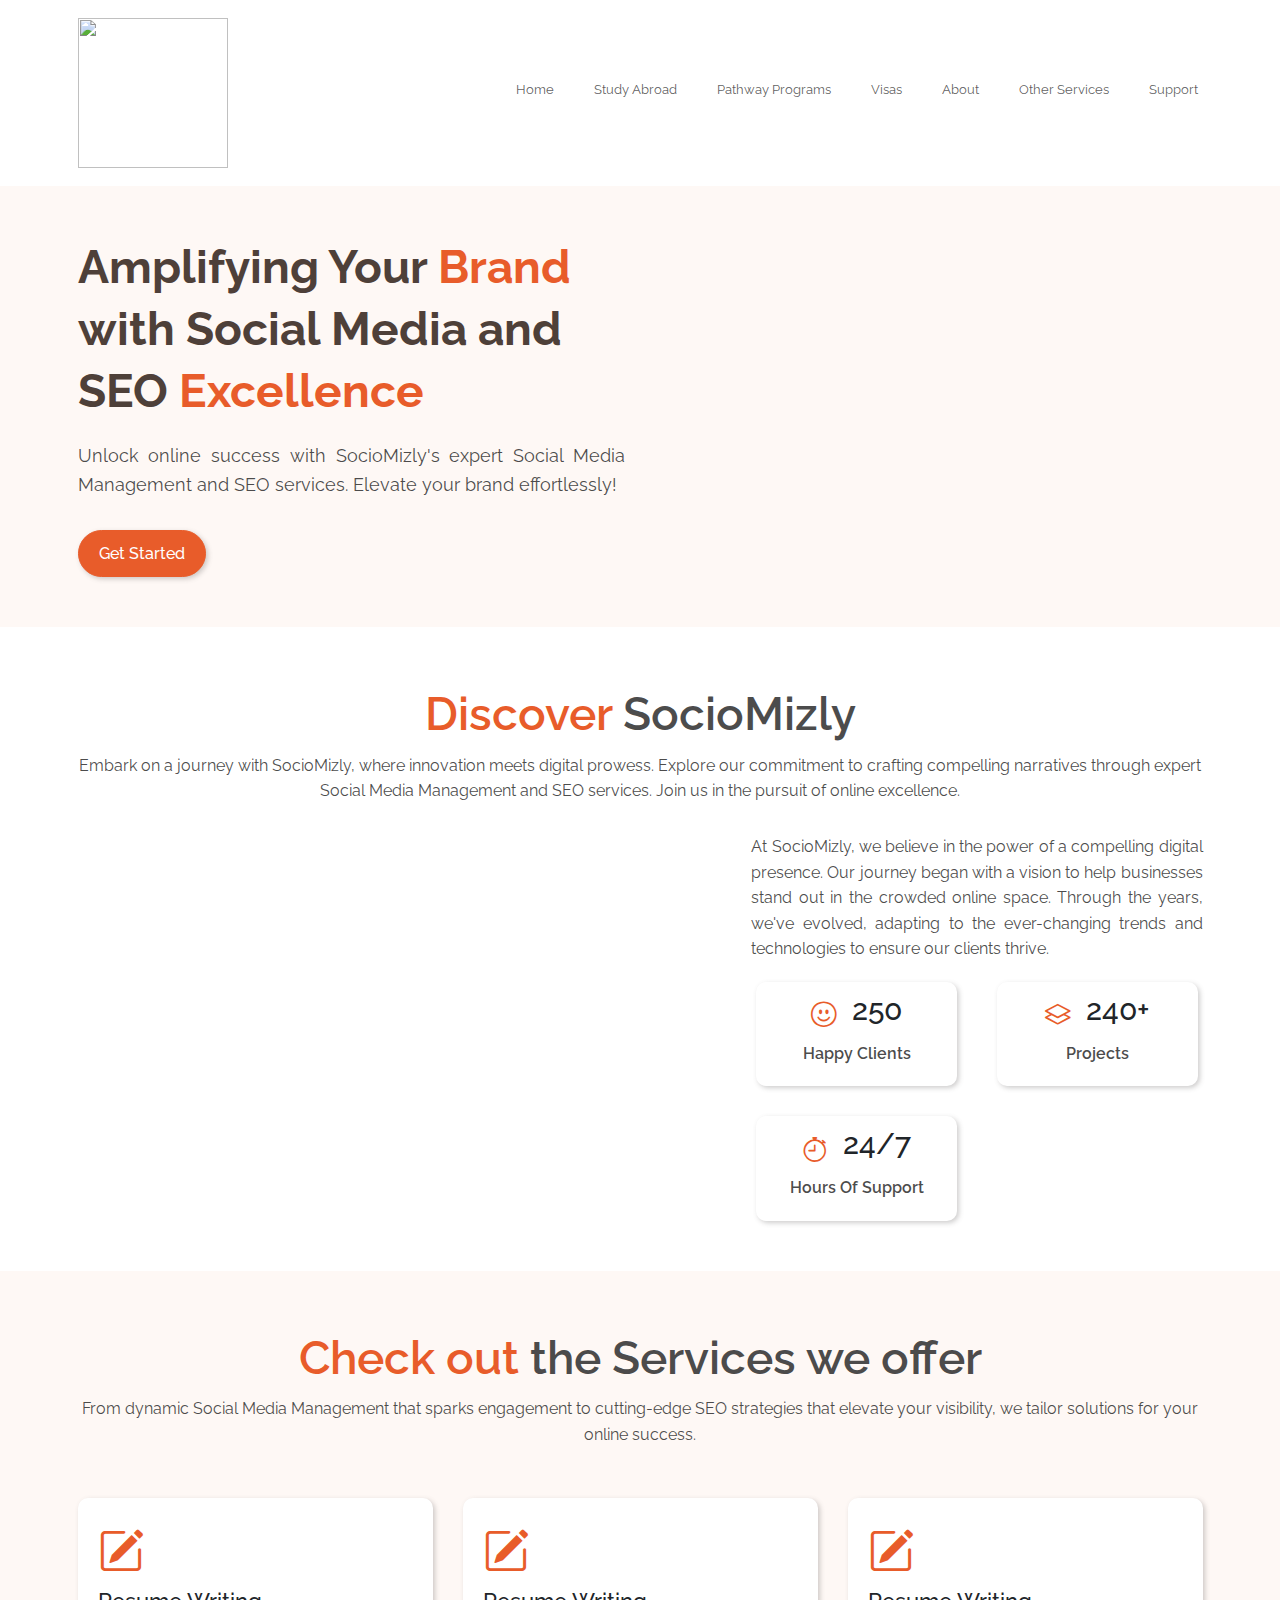
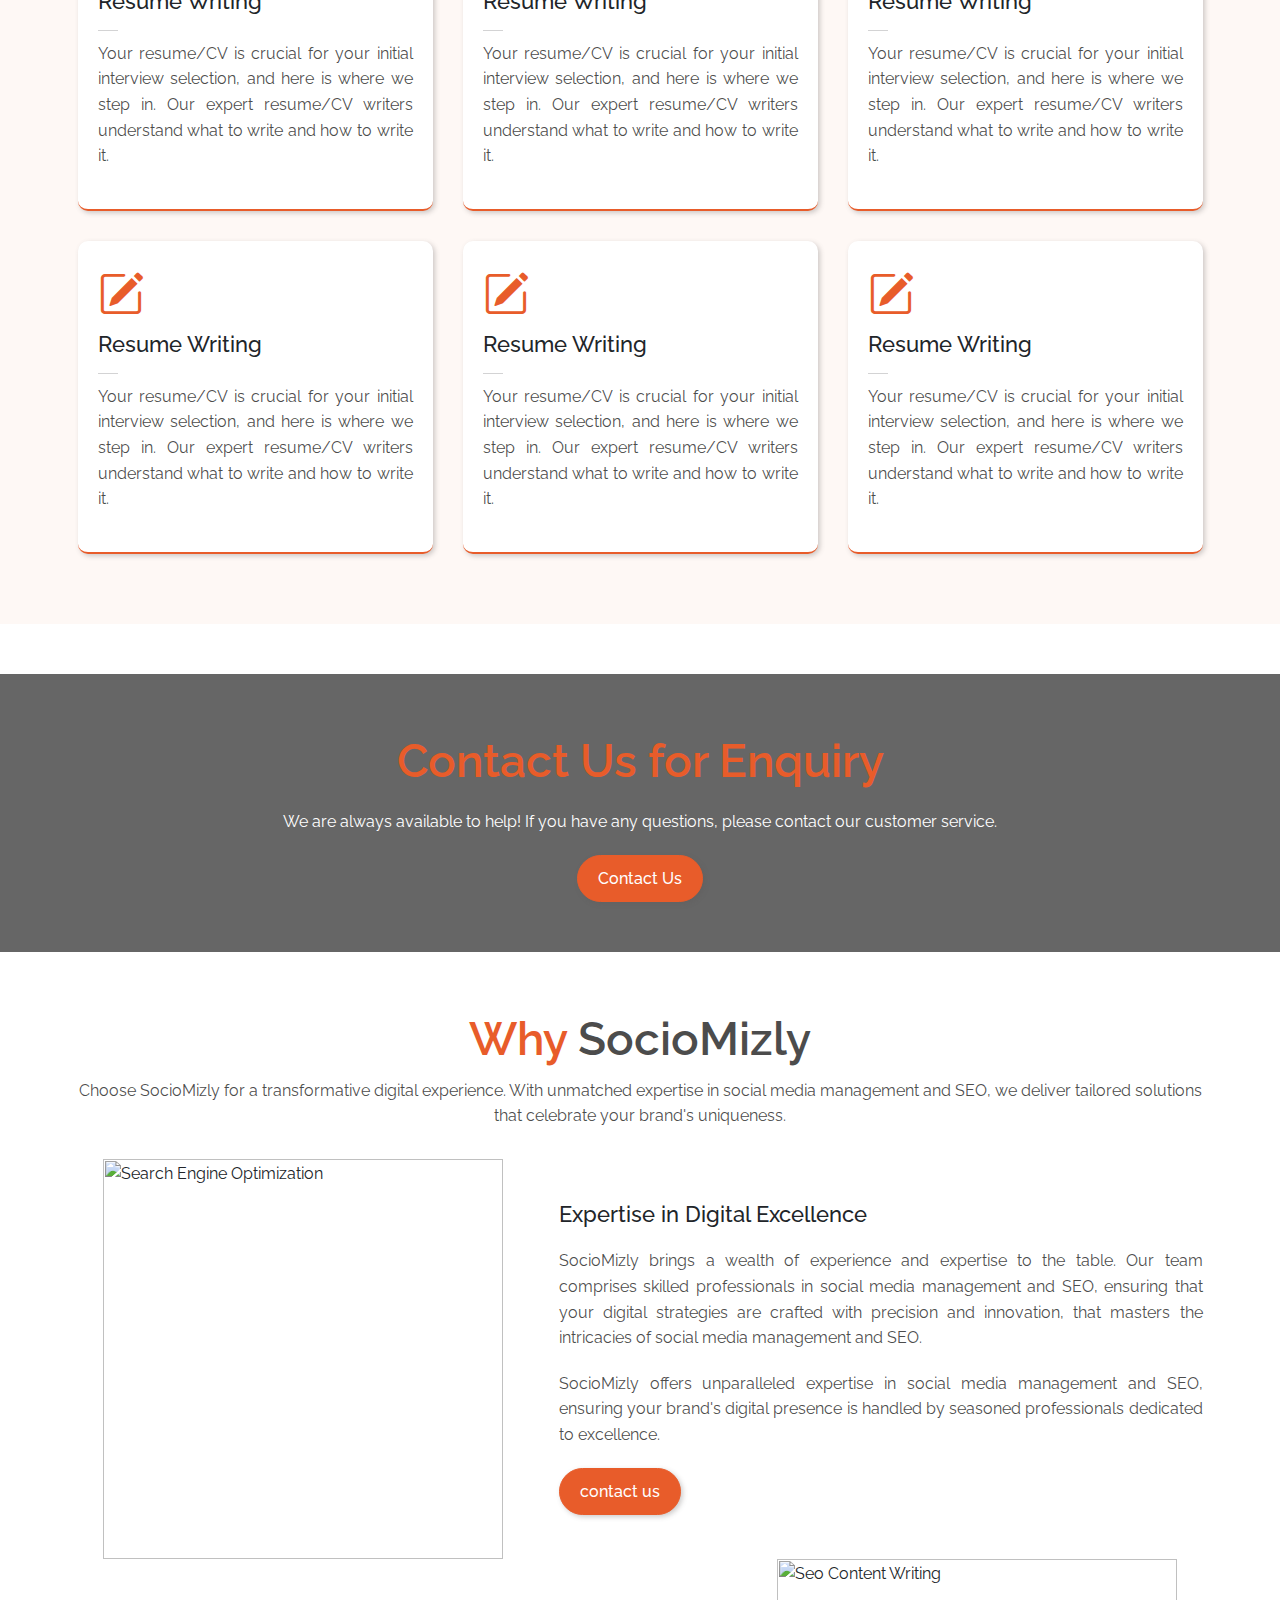
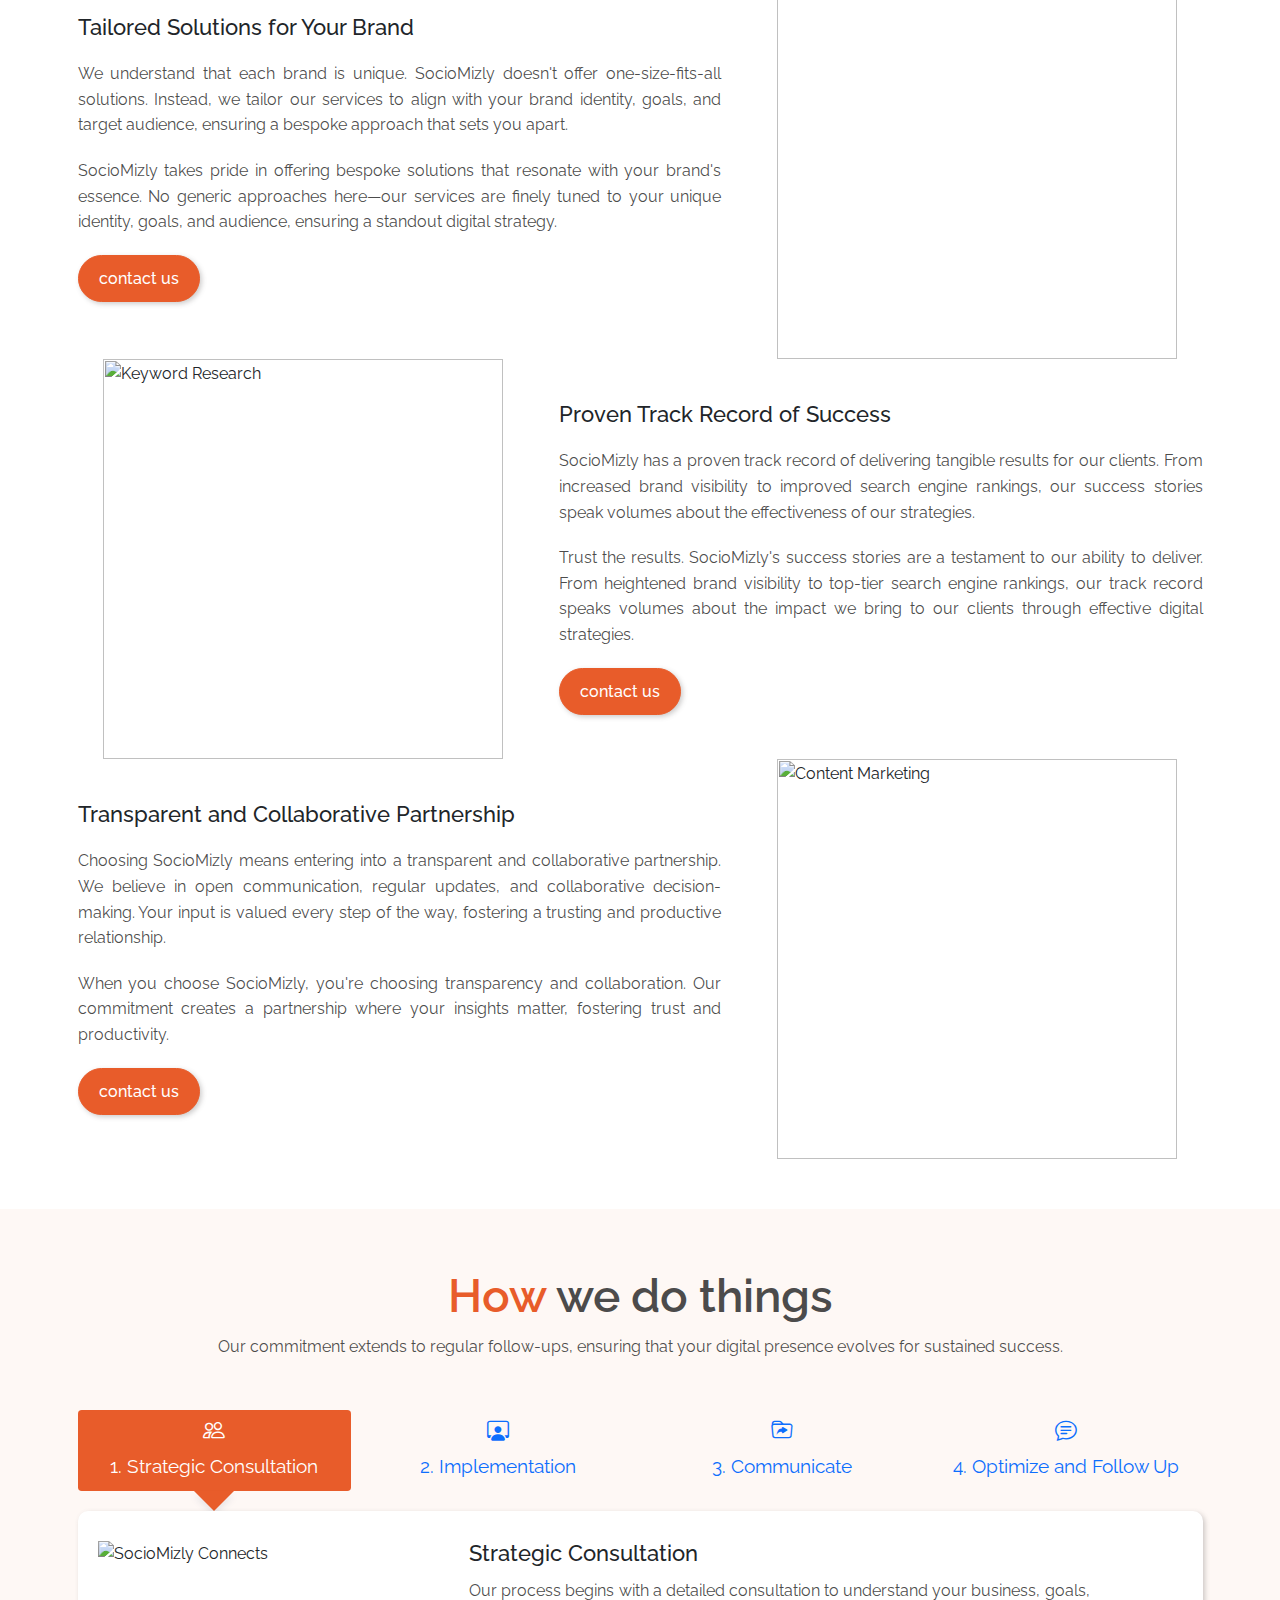
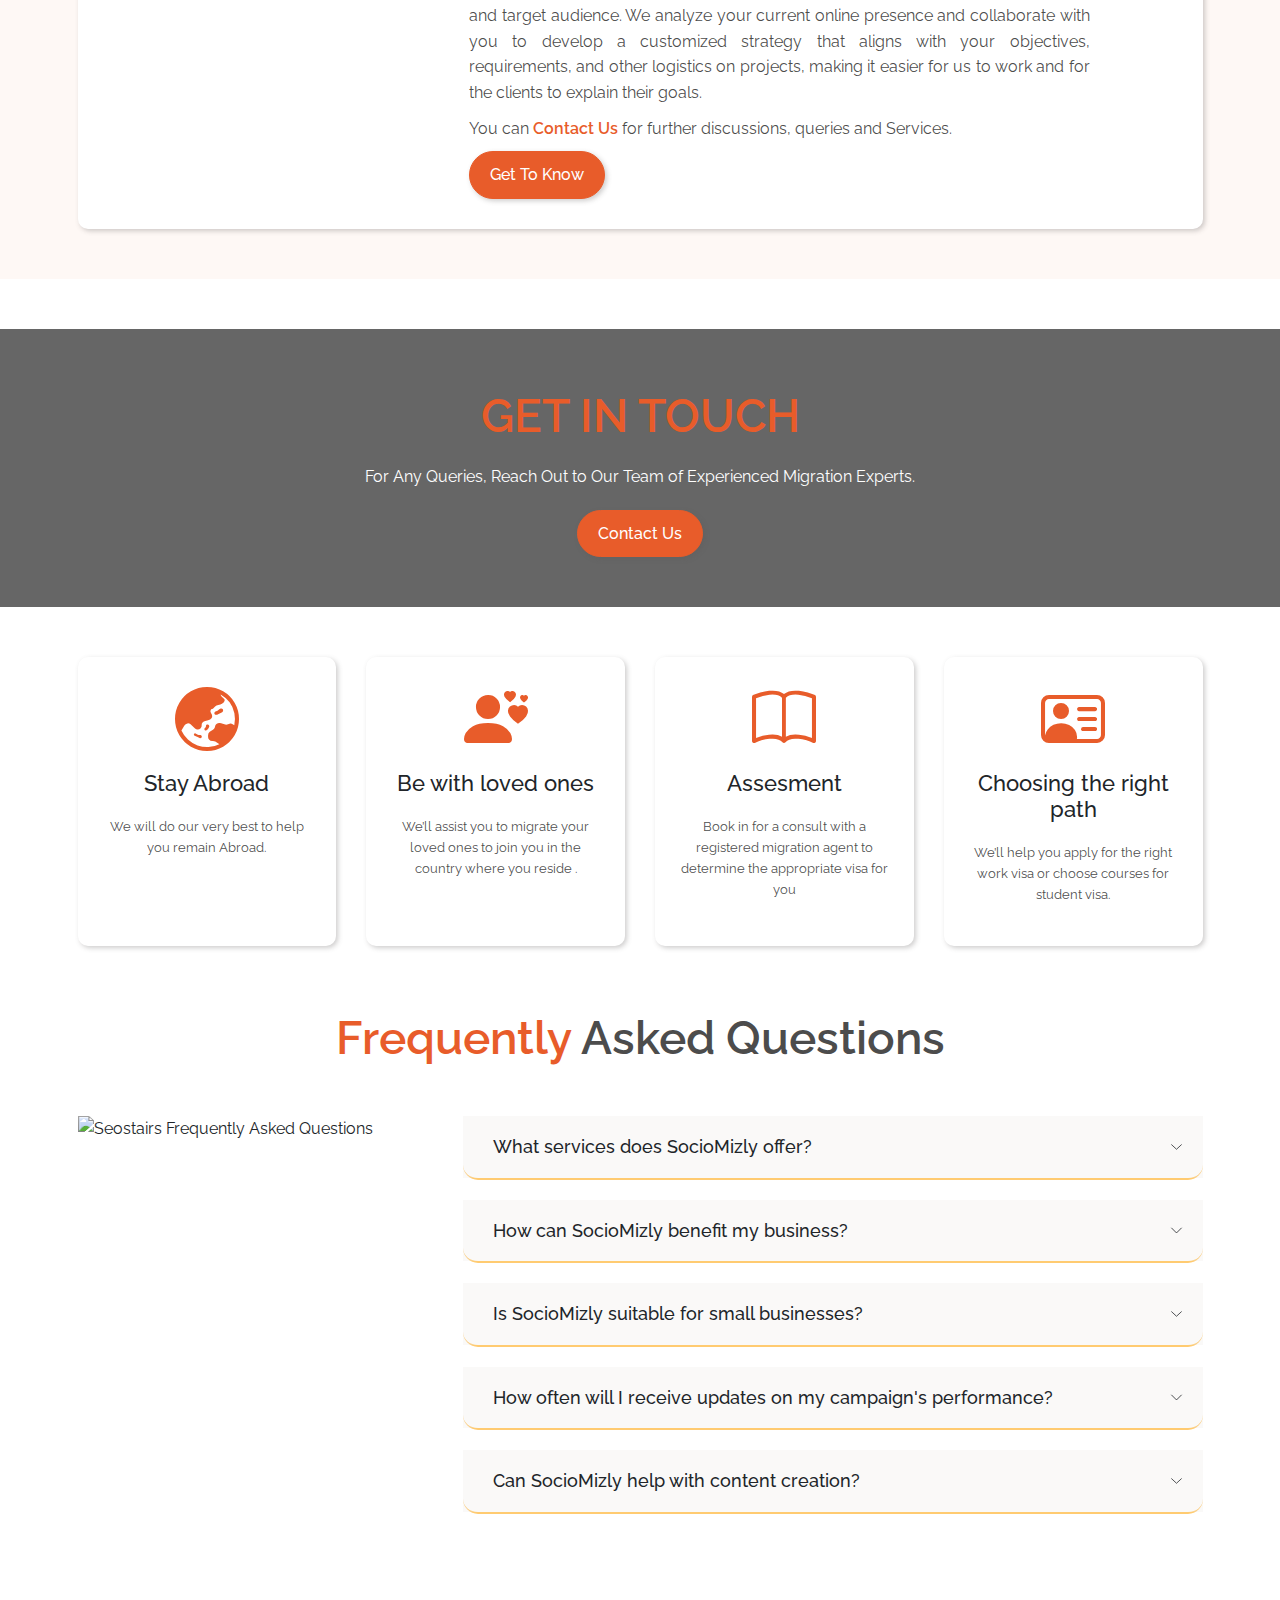
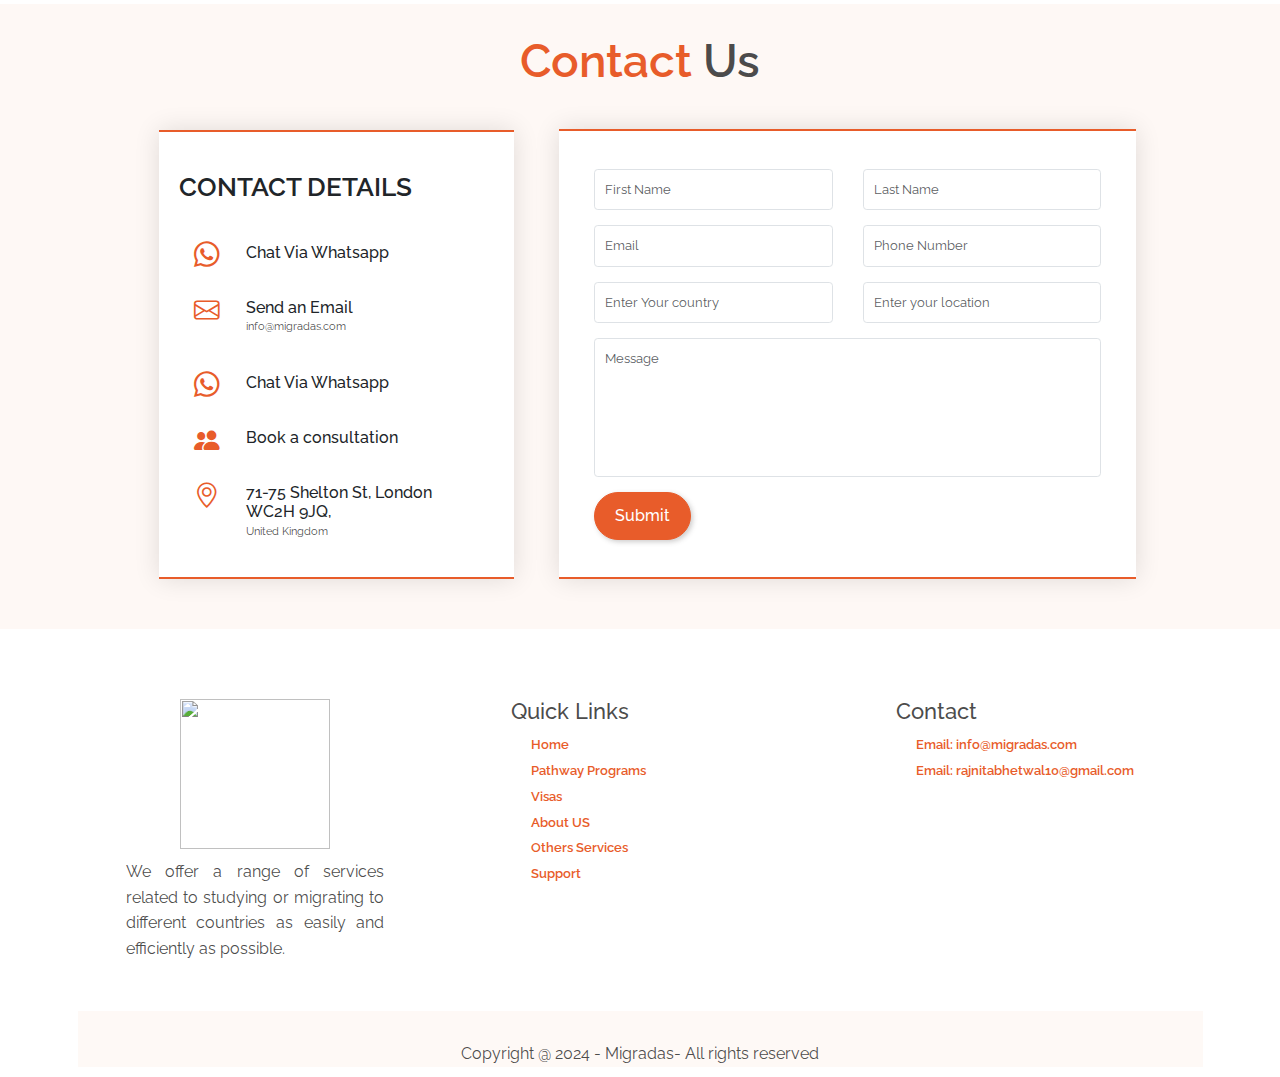
==== commit 3ffa5cd2: "sociomizly added" ====
--- a/index.html
+++ b/index.html
@@ -18,281 +18,603 @@
       <section class="hero">
         <div class="container">
           <div class="row">
-            <div class="col-12 col-lg-8">
-              <span>PATHWAY TO ABROAD</span>
-              <h1>Your Gateway to Studying and Migrating Abroad</h1>
-              <p>
-                Deciding to study or migrate to Australia, Canada, UK or USA,
-                for pursuing higher education or start a new chapter in your
-                life, our experienced team is here to assist in any way we can.
-              </p>
-              <p>
-                Migradas isn't solely about migration proficiency – we're your
-                catalysts for digital evolution.Check out our other services
-                here.
-              </p>
-              <a href="other-services.html" class="btn-all">Explore More</a>
-            </div>
-          </div>
-          <div class="row row-cols-1 row-cols-md-3">
-            <div class="col">
-              <div class="card h-100">
-                <div class="card-body">
-                  <i class="bi bi-book"></i>
-                  <h2>Study Pathways</h2>
-                  <p>
-                    Find a course to skill you for in-demand occupations in
-                    Australia, Canada, UK or USA.
-                  </p>
-                  <a href="pathways-programs.html" class="btn-all"
-                    >Pathways Programs</a
-                  >
-                </div>
-              </div>
-            </div>
-            <div class="col">
-              <div class="card h-100">
-                <div class="card-body">
-                  <i class="bi bi-airplane"></i>
-                  <h2>Migration</h2>
-                  <p>
-                    Explore potential visas for migrating to Australia, Canada,
-                    UK or USA.
-                  </p>
-                  <a href="visas.html" class="btn-all">Visas To Abroad</a>
-                </div>
-              </div>
-            </div>
-            <div class="col">
-              <div class="card h-100">
-                <div class="card-body">
-                  <i class="bi bi-pencil-square"></i>
-                  <h2>Find a Course</h2>
-                  <p>
-                    Browse the different courses on offer in Australia, Canada,
-                    UK or USA.
-                  </p>
-                  <a href="study-abroad.html" class="btn-all"
-                    >Study in Abroad</a
-                  >
-                </div>
-              </div>
+            <div class="col-12 col-lg-6">
+              <h1>
+                Amplifying Your <span>Brand</span> with Social Media and SEO
+                <span>Excellence</span>
+              </h1>
+              <p>
+                Unlock online success with SocioMizly's expert Social Media
+                Management and SEO services. Elevate your brand effortlessly!
+              </p>
+
+              <a href="other-services.html" class="btn-all">Get Started</a>
+            </div>
+            <div class="col-12 col-lg-1"></div>
+            <div class="col-12 col-lg-5">
+              <img src="./img/hero-img.svg" alt="" />
             </div>
           </div>
         </div>
       </section>
-      <section class="study-in-abroad">
+      <!-- <div class="row row-cols-1 row-cols-md-3">
+        <div class="col">
+          <div class="card h-100">
+            <div class="card-body">
+              <i class="bi bi-book"></i>
+              <h2>Study Pathways</h2>
+              <p>
+                Find a course to skill you for in-demand occupations in
+                Australia, Canada, UK or USA.
+              </p>
+              <a href="pathways-programs.html" class="btn-all"
+                >Pathways Programs</a
+              >
+            </div>
+          </div>
+        </div>
+        <div class="col">
+          <div class="card h-100">
+            <div class="card-body">
+              <i class="bi bi-airplane"></i>
+              <h2>Migration</h2>
+              <p>
+                Explore potential visas for migrating to Australia, Canada, UK
+                or USA.
+              </p>
+              <a href="visas.html" class="btn-all">Visas To Abroad</a>
+            </div>
+          </div>
+        </div>
+        <div class="col">
+          <div class="card h-100">
+            <div class="card-body">
+              <i class="bi bi-pencil-square"></i>
+              <h2>Find a Course</h2>
+              <p>
+                Browse the different courses on offer in Australia, Canada, UK
+                or USA.
+              </p>
+              <a href="study-abroad.html" class="btn-all">Study in Abroad</a>
+            </div>
+          </div>
+        </div>
+      </div> -->
+      <section class="discover-sociomizly">
+        <div class="container">
+          <h2 class="big-heading"><span>Discover </span> SocioMizly</h2>
+          <p>
+            Embark on a journey with SocioMizly, where innovation meets digital
+            prowess. Explore our commitment to crafting compelling narratives
+            through expert Social Media Management and SEO services. Join us in
+            the pursuit of online excellence.
+          </p>
+          <div class="row align-items-center">
+            <div class="col-12 col-lg-6">
+              <img src="./img/discover-sociomizly.svg" alt="" />
+            </div>
+            <div class="col-12 col-lg-1"></div>
+            <div class="col-12 col-lg-5">
+              <p>
+                At SocioMizly, we believe in the power of a compelling digital
+                presence. Our journey began with a vision to help businesses
+                stand out in the crowded online space. Through the years, we've
+                evolved, adapting to the ever-changing trends and technologies
+                to ensure our clients thrive.
+              </p>
+              <div class="row row-cols-1 row-cols-lg-2">
+                <div class="col">
+                  <div class="card">
+                    <div class="card-body">
+                      <div class="card-heading">
+                        <i class="bi bi-emoji-smile"></i>
+                        <h3>250</h3>
+                      </div>
+
+                      <p>Happy Clients</p>
+                    </div>
+                  </div>
+                </div>
+                <div class="col">
+                  <div class="card">
+                    <div class="card-body">
+                      <div class="card-heading">
+                        <i class="bi bi-layers"></i>
+                        <h3>240+</h3>
+                      </div>
+
+                      <p>Projects</p>
+                    </div>
+                  </div>
+                </div>
+              </div>
+              <div class="row row-cols-1 row-cols-lg-2 pt-5">
+                <div class="col">
+                  <div class="card">
+                    <div class="card-body">
+                      <div class="card-heading">
+                        <i class="bi bi-stopwatch"></i>
+                        <h3>24/7</h3>
+                      </div>
+
+                      <p>Hours Of Support</p>
+                    </div>
+                  </div>
+                </div>
+              </div>
+            </div>
+          </div>
+        </div>
+      </section>
+      <section class="our-services">
         <div class="container">
           <h2 class="big-heading">
-            <span>Migradas: </span> Your Study Abroad Partner
+            <span>Check out </span>the Services we offer
           </h2>
           <p>
-            Embrace the opportunity to grow academically, culturally, and
-            personally. Begin your adventure with Migradas and set the course
-            for a brighter tomorrow.
+            From dynamic Social Media Management that sparks engagement to
+            cutting-edge SEO strategies that elevate your visibility, we tailor
+            solutions for your online success.
           </p>
+          <div class="row row-cols-1 row-cols-md-2 row-cols-lg-3">
+            <div class="col">
+              <div class="card">
+                <div class="card-body">
+                  <i class="bi bi-pencil-square"></i>
+                  <h3>Resume Writing</h3>
+                  <hr />
+                  <p>
+                    Your resume/CV is crucial for your initial interview
+                    selection, and here is where we step in. Our expert
+                    resume/CV writers understand what to write and how to write
+                    it.
+                  </p>
+                </div>
+              </div>
+            </div>
+            <div class="col">
+              <div class="card">
+                <div class="card-body">
+                  <i class="bi bi-pencil-square"></i>
+                  <h3>Resume Writing</h3>
+                  <hr />
+                  <p>
+                    Your resume/CV is crucial for your initial interview
+                    selection, and here is where we step in. Our expert
+                    resume/CV writers understand what to write and how to write
+                    it.
+                  </p>
+                </div>
+              </div>
+            </div>
+            <div class="col">
+              <div class="card">
+                <div class="card-body">
+                  <i class="bi bi-pencil-square"></i>
+                  <h3>Resume Writing</h3>
+                  <hr />
+                  <p>
+                    Your resume/CV is crucial for your initial interview
+                    selection, and here is where we step in. Our expert
+                    resume/CV writers understand what to write and how to write
+                    it.
+                  </p>
+                </div>
+              </div>
+            </div>
+            <div class="col">
+              <div class="card">
+                <div class="card-body">
+                  <i class="bi bi-pencil-square"></i>
+                  <h3>Resume Writing</h3>
+                  <hr />
+                  <p>
+                    Your resume/CV is crucial for your initial interview
+                    selection, and here is where we step in. Our expert
+                    resume/CV writers understand what to write and how to write
+                    it.
+                  </p>
+                </div>
+              </div>
+            </div>
+            <div class="col">
+              <div class="card">
+                <div class="card-body">
+                  <i class="bi bi-pencil-square"></i>
+                  <h3>Resume Writing</h3>
+                  <hr />
+                  <p>
+                    Your resume/CV is crucial for your initial interview
+                    selection, and here is where we step in. Our expert
+                    resume/CV writers understand what to write and how to write
+                    it.
+                  </p>
+                </div>
+              </div>
+            </div>
+            <div class="col">
+              <div class="card">
+                <div class="card-body">
+                  <i class="bi bi-pencil-square"></i>
 
+                  <h3>Resume Writing</h3>
+                  <hr />
+                  <p>
+                    Your resume/CV is crucial for your initial interview
+                    selection, and here is where we step in. Our expert
+                    resume/CV writers understand what to write and how to write
+                    it.
+                  </p>
+                </div>
+              </div>
+            </div>
+          </div>
+        </div>
+      </section>
+      <section class="call-to-action cta-1">
+        <div class="container">
+          <h2>Contact Us for Enquiry</h2>
+          <p>
+            We are always available to help! If you have any questions, please
+            contact our customer service.
+          </p>
+          <a href="contact-us.html" class="btn-all">Contact Us</a>
+        </div>
+      </section>
+      <section class="why-us">
+        <div class="container">
+          <h2 class="big-heading"><span>Why </span>SocioMizly</h2>
+          <p>
+            Choose SocioMizly for a transformative digital experience. With
+            unmatched expertise in social media management and SEO, we deliver
+            tailored solutions that celebrate your brand's uniqueness.
+          </p>
+          <div class="row g-4 g-lg-5 mt-0">
+            <div class="col-12 col-lg-5 order-1 order-lg-0">
+              <img
+                src="./img/digital-1.svg"
+                alt="Search Engine Optimization"
+                width="400px"
+              />
+            </div>
+
+            <div class="col-12 col-lg-7 order-0 order-lg-1">
+              <h3>Expertise in Digital Excellence</h3>
+              <p>
+                SocioMizly brings a wealth of experience and expertise to the
+                table. Our team comprises skilled professionals in social media
+                management and SEO, ensuring that your digital strategies are
+                crafted with precision and innovation, that masters the
+                intricacies of social media management and SEO.
+              </p>
+              <p>
+                SocioMizly offers unparalleled expertise in social media
+                management and SEO, ensuring your brand's digital presence is
+                handled by seasoned professionals dedicated to excellence.
+              </p>
+              <a href="contact.html" target="_blank" class="btn-all"
+                >contact us</a
+              >
+            </div>
+          </div>
           <div class="row g-4 g-lg-5">
-            <div class="col-12 col-md-6">
-              <div class="card">
-                <div class="card-body">
-                  <div class="bordered-icon">
-                    <i class="bi bi-pencil-square"></i>
-                  </div>
-                  <h3>CHEAP COURSES</h3>
-                  <p>
-                    At Migradas, we believe that education should be accessible
-                    to everyone. Our advisors can help you explore affordable
-                    options, including online courses, community college
-                    programs, and government-sponsored initiatives.
-                  </p>
-                </div>
-              </div>
-            </div>
-
-            <div class="col-12 col-md-6">
-              <div class="card">
-                <div class="card-body">
-                  <div class="bordered-icon">
-                    <i class="bi-journals"></i>
-                  </div>
-                  <h3>Apprenticeships</h3>
-                  <p>
-                    Apprenticeships allow you to earn a wage while gaining
-                    valuable skills.we empower you to unlock your potential and
-                    shape your career through apprenticeships.
-                  </p>
-                </div>
-              </div>
-            </div>
-          </div>
-          <div class="row g-4 g-lg-5 mt-4">
-            <div class="col-12 col-md-6">
-              <div class="card">
-                <div class="card-body">
-                  <div class="bordered-icon">
-                    <i class="bi-clock"></i>
-                  </div>
-                  <h3>Vocational Courses</h3>
-                  <p>
-                    A vocational course is an alternative to university that
-                    offers students dynamic and practical learning
-                    opportunities.
-                  </p>
-                </div>
-              </div>
-            </div>
-
-            <div class="col-12 col-md-6">
-              <div class="card">
-                <div class="card-body">
-                  <div class="bordered-icon">
-                    <i class="bi-card-checklist"></i>
-                  </div>
-                  <h3>Specialized Courses</h3>
-                  <p>
-                    Specialized courses are educational programs that focus on a
-                    specific field or topic, offering in-depth knowledge and
-                    skill development in that particular area like Data Science,
-                    Art and design and so on.
-                  </p>
-                </div>
-              </div>
-            </div>
-          </div>
-        </div>
-      </section>
-      <section class="call-to-action cta-1 mt-lg-4">
-        <div class="container">
-          <h2>Find a course to study</h2>
-          <p>
-            There are hundreds of different courses offered to international
-            students in cities all over Australia, Canada, UK or USA. The
-            qualifications students gain are universally recognised around the
-            world.
-          </p>
-          <a href="pathways-programs.html" class="btn-all">Pathways Programs</a>
+            <div class="col-12 col-lg-7 order-1 order-lg-0">
+              <h3>Tailored Solutions for Your Brand</h3>
+              <p>
+                We understand that each brand is unique. SocioMizly doesn't
+                offer one-size-fits-all solutions. Instead, we tailor our
+                services to align with your brand identity, goals, and target
+                audience, ensuring a bespoke approach that sets you apart.
+              </p>
+              <p>
+                SocioMizly takes pride in offering bespoke solutions that
+                resonate with your brand's essence. No generic approaches
+                here—our services are finely tuned to your unique identity,
+                goals, and audience, ensuring a standout digital strategy.
+              </p>
+              <a href="contact.html" target="_blank" class="btn-all"
+                >contact us</a
+              >
+            </div>
+            <div class="col-12 col-lg-5 order-1 order-lg-0">
+              <img
+                src="./img/digital-2.svg"
+                alt="Seo Content Writing"
+                width="400px"
+              />
+            </div>
+          </div>
+          <div class="row g-4 g-lg-5">
+            <div class="col-12 col-lg-5 order-1 order-lg-0">
+              <img
+                src="./img/digital-3.svg"
+                alt="Keyword Research"
+                width="400px"
+              />
+            </div>
+            <div class="col-12 col-lg-7 order-0 order-lg-1">
+              <h3>Proven Track Record of Success</h3>
+              <p>
+                SocioMizly has a proven track record of delivering tangible
+                results for our clients. From increased brand visibility to
+                improved search engine rankings, our success stories speak
+                volumes about the effectiveness of our strategies.
+              </p>
+              <p>
+                Trust the results. SocioMizly's success stories are a testament
+                to our ability to deliver. From heightened brand visibility to
+                top-tier search engine rankings, our track record speaks volumes
+                about the impact we bring to our clients through effective
+                digital strategies.
+              </p>
+              <a href="contact.html" target="_blank" class="btn-all"
+                >contact us</a
+              >
+            </div>
+          </div>
+          <div class="row g-4 g-lg-5">
+            <div class="col-12 col-lg-7">
+              <h3>Transparent and Collaborative Partnership</h3>
+              <p>
+                Choosing SocioMizly means entering into a transparent and
+                collaborative partnership. We believe in open communication,
+                regular updates, and collaborative decision-making. Your input
+                is valued every step of the way, fostering a trusting and
+                productive relationship.
+              </p>
+              <p>
+                When you choose SocioMizly, you're choosing transparency and
+                collaboration. Our commitment creates a partnership where your
+                insights matter, fostering trust and productivity.
+              </p>
+              <a href="contact.html" target="_blank" class="btn-all"
+                >contact us</a
+              >
+            </div>
+            <div class="col-12 col-lg-5">
+              <img
+                src="./img/partnetship.svg"
+                alt="Content Marketing"
+                width="400px"
+              />
+            </div>
+          </div>
         </div>
       </section>
 
-      <section class="visas-to-abroad">
+      <section class="how-we-work">
         <div class="container">
-          <h2 class="big-heading"><span>KEY</span> TO ABROAD</h2>
+          <h2 class="big-heading"><span>How </span> we do things</h2>
           <p>
-            Obtaining a visa for Australia, Canada, the USA, or the UK involves
-            a structured application process, and requirements may vary
-            depending on the type of visa you are applying for.
+            Our commitment extends to regular follow-ups, ensuring that your
+            digital presence evolves for sustained success.
           </p>
-          <div class="row row-cols-1 row-cols-md-2 row-cols-lg-3">
-            <div class="col">
-              <div class="card">
-                <img src="./img/visa-1.webp" alt="" height="300px" />
-                <div class="card-body">
-                  <div class="card-icon">
-                    <i class="bi bi-collection-fill"></i>
-                  </div>
-                  <h3>STUDENT VISA</h3>
-                  <p>
-                    Student visas generally allow individuals to enter a foreign
-                    country for the purpose of pursuing an education at a
-                    recognized educational institution.
-                  </p>
-                </div>
-              </div>
-            </div>
-            <div class="col">
-              <div class="card">
-                <img src="./img/visa-10.webp" alt="" height="300px" />
-                <div class="card-body">
-                  <div class="card-icon">
-                    <i class="bi bi-heart-pulse-fill"></i>
-                  </div>
-                  <h3>PARTNER VISA</h3>
-                  <p>
-                    The partner visa allows partners to work, live and study.
-                    There are numerous perks that the visa holder is eligible
-                    for such as access to Medicare.
-                  </p>
-                </div>
-              </div>
-            </div>
-            <div class="col">
-              <div class="card">
-                <img src="./img/visa-2.webp" alt="" height="300px" />
-                <div class="card-body">
-                  <div class="card-icon">
-                    <i class="bi bi-mortarboard-fill"></i>
-                  </div>
-                  <h3>GRADUATE VISA</h3>
-                  <p>
-                    The Graduate Visa allows individuals who have completed
-                    their studies in a foreign country to remain in that country
-                    for a certain period to explore opportunities.
-                  </p>
-                </div>
-              </div>
-            </div>
-            <div class="col">
-              <div class="card">
-                <img src="./img/visa-11.webp" alt="" height="300px" />
-                <div class="card-body">
-                  <div class="card-icon">
-                    <i class="bi bi-diamond-fill"></i>
-                  </div>
-                  <h3>PARENT VISA</h3>
-                  <p>
-                    It is very common for those who are living in abroad want to
-                    bring their parents permanently. This page outlines the
-                    options available for parents to obtain a permanent visa to
-                    Abroad.
-                  </p>
-                </div>
-              </div>
-            </div>
-            <div class="col">
-              <div class="card">
-                <img src="./img/visa-3.webp" alt="" height="300px" />
-                <div class="card-body">
-                  <div class="card-icon"><i class="bi bi-gear-fill"></i></div>
-                  <h3>GENERAL SKILLED MIGRATION</h3>
-                  <p>
-                    It allows foreigners who are qualified or experienced in a
-                    required profession to migrate . General Skilled Migration
-                    is the most popular form of migration to Australia, Canada,
-                    UK and USA.
-                  </p>
-                </div>
-              </div>
-            </div>
-            <div class="col">
-              <div class="card">
-                <img src="./img/visa-12.webp" alt="" height="300px" />
-                <div class="card-body">
-                  <div class="card-icon">
-                    <i class="bi bi-layers-fill"></i>
-                  </div>
-                  <h3>STUDENT DEPENDENT</h3>
-                  <p>
-                    Students often ask us if it is possible to add their
-                    boyfriend or girlfriend as a secondary applicant to their
-                    student visa. The short answer is yes, they MAY be eligible
-                    depending on the circumstances.
-                  </p>
+          <nav>
+            <div
+              class="nav nav-pills flex-column flex-md-row nav-justified gap-lg-3"
+              id="nav-tab"
+              role="tablist"
+            >
+              <button
+                class="nav-link active"
+                id="nav-first-tab"
+                data-bs-toggle="tab"
+                data-bs-target="#nav-first"
+                type="button"
+                role="tab"
+                aria-controls="nav-first"
+                aria-selected="true"
+              >
+                <a
+                  href="#nav-first"
+                  class="stretched-link d-md-none"
+                  aria-label="Tab Pane Button For We Connect"
+                ></a
+                ><i class="bi-people"></i>1. Strategic Consultation
+              </button>
+              <button
+                class="nav-link"
+                id="nav-second-tab"
+                data-bs-toggle="tab"
+                data-bs-target="#nav-second"
+                type="button"
+                role="tab"
+                aria-controls="nav-second"
+                aria-selected="false"
+              >
+                <a
+                  href="#nav-second"
+                  class="stretched-link d-md-none"
+                  aria-label="Tab Pane Button For We Communicate"
+                ></a
+                ><i class="bi-person-workspace"></i>2. Implementation
+              </button>
+              <button
+                class="nav-link"
+                id="nav-third-tab"
+                data-bs-toggle="tab"
+                data-bs-target="#nav-third"
+                type="button"
+                role="tab"
+                aria-controls="nav-third"
+                aria-selected="false"
+              >
+                <a
+                  href="#nav-third"
+                  class="stretched-link d-md-none"
+                  aria-label="Tab Pane Button For We Deliver"
+                ></a
+                ><i class="bi-folder-symlink"></i>3. Communicate
+              </button>
+              <button
+                class="nav-link"
+                id="nav-fourth-tab"
+                data-bs-toggle="tab"
+                data-bs-target="#nav-fourth"
+                type="button"
+                role="tab"
+                aria-controls="nav-fourth"
+                aria-selected="false"
+              >
+                <a
+                  href="#nav-fourth"
+                  class="stretched-link d-md-none"
+                  aria-label="Tab Pane Button For We Follow-up"
+                ></a
+                ><i class="bi-chat-text"></i>4. Optimize and Follow Up
+              </button>
+            </div>
+          </nav>
+          <div class="tab-content" id="nav-tabContent">
+            <div
+              class="tab-pane fade show active"
+              id="nav-first"
+              role="tabpanel"
+              aria-labelledby="nav-first-tab"
+              tabindex="0"
+            >
+              <div class="card">
+                <div class="card-body">
+                  <div class="row">
+                    <div class="col-12 col-md-4">
+                      <img
+                        src="./img/sociomizly-connect.webp"
+                        alt="SocioMizly Connects"
+                      />
+                    </div>
+                    <div class="col-12 col-md-7">
+                      <h3>Strategic Consultation</h3>
+                      <p>
+                        Our process begins with a detailed consultation to
+                        understand your business, goals, and target audience. We
+                        analyze your current online presence and collaborate
+                        with you to develop a customized strategy that aligns
+                        with your objectives, requirements, and other logistics
+                        on projects, making it easier for us to work and for the
+                        clients to explain their goals.
+                      </p>
+                      <p>
+                        You can <a href="contact.html">Contact Us</a> for
+                        further discussions, queries and Services.
+                      </p>
+                      <a href="contact.html" class="btn-all">Get To Know</a>
+                    </div>
+                  </div>
+                </div>
+              </div>
+            </div>
+            <div
+              class="tab-pane fade"
+              id="nav-second"
+              role="tabpanel"
+              aria-labelledby="nav-second-tab"
+              tabindex="0"
+            >
+              <div class="card">
+                <div class="card-body">
+                  <div class="row">
+                    <div class="col-12 col-md-4">
+                      <img
+                        src="./img/sociomizly-implementation.webp"
+                        alt="SocioMizly Implementation"
+                      />
+                    </div>
+                    <div class="col-12 col-md-7">
+                      <h3>Implementation</h3>
+                      <p>
+                        Once the strategy is in place, our creative team takes
+                        charge. We craft engaging content, design visually
+                        appealing graphics, and develop campaigns that resonate
+                        with your audience. Every piece is meticulously tailored
+                        to reflect your brand identity and messaging. Our team
+                        executes strategies seamlessly, ensuring that every
+                        aspect aligns with your objectives.
+                      </p>
+                      <a href="contact.html" class="btn-all">Get To Know</a>
+                    </div>
+                  </div>
+                </div>
+              </div>
+            </div>
+            <div
+              class="tab-pane fade"
+              id="nav-third"
+              role="tabpanel"
+              aria-labelledby="nav-third-tab"
+              tabindex="0"
+            >
+              <div class="card">
+                <div class="card-body">
+                  <div class="row">
+                    <div class="col-12 col-md-4">
+                      <img
+                        src="./img/sociomizly-communicate.webp"
+                        alt="Sociomizly Communicate"
+                      />
+                    </div>
+                    <div class="col-12 col-md-7">
+                      <h3>Communicate</h3>
+                      <p>
+                        Communication is at the core of our strategy. We engage
+                        with your audience across platforms, fostering
+                        meaningful interactions and building a community around
+                        your brand. We want to bridge the gap between the
+                        company and its clients. Therefore, our professionals
+                        incessantly communicate with the clients. We make
+                        communication and reports as simple as possible. In this
+                        way, our clients can understand the progress going on in
+                        their work.
+                      </p>
+                      <a href="contact.html" class="btn-all">Get To Know</a>
+                    </div>
+                  </div>
+                </div>
+              </div>
+            </div>
+            <div
+              class="tab-pane fade"
+              id="nav-fourth"
+              role="tabpanel"
+              aria-labelledby="nav-fourth-tab"
+              tabindex="0"
+            >
+              <div class="card">
+                <div class="card-body">
+                  <div class="row">
+                    <div class="col-12 col-md-4">
+                      <img
+                        src="./img/sociomizly-follow-up.jpg"
+                        alt="SocioMizly Followup"
+                      />
+                    </div>
+                    <div class="col-12 col-md-7">
+                      <h3>Optimize and Follow Up</h3>
+                      <p>
+                        Beyond delivery, we continuously optimize based on data
+                        insights. Our commitment extends to regular follow-ups,
+                        ensuring that your digital presence evolves for
+                        sustained success. We maintain a relationship with our
+                        clients even after the project is over. We will
+                        follow-up with the intention of helping you even after
+                        submitting a fully completed project.
+                      </p>
+                      <a href="contact.html" class="btn-all">Get To Know</a>
+                    </div>
+                  </div>
                 </div>
               </div>
             </div>
           </div>
         </div>
       </section>
-      <section class="call-to-action cta-2 mt-lg-4">
+      <section class="call-to-action cta-2">
         <div class="container">
-          <h2>Extend Your Journey</h2>
+          <h2>GET IN TOUCH</h2>
           <p>
-            Our comprehensive platform provides you with the latest information,
-            expert guidance, and personalized support for a seamless migration
-            or study experience.
+            For Any Queries, Reach Out to Our Team of Experienced Migration
+            Experts.
           </p>
-          <a href="support.html" class="btn-all">Contact Us</a>
+          <a href="contact.html" class="btn-all">Contact Us</a>
         </div>
       </section>
       <section class="how-we-help pb-2">
@@ -346,116 +668,160 @@
           </div>
         </div>
       </section>
-      <section class="other-services">
+      <section class="faq">
         <div class="container">
-          <h2 class="big-heading">
-            <span>Migradas's </span>Additional Services
-          </h2>
-          <p>
-            Beyond seamless migrations, we specialize in dynamic digital
-            marketing services.
-          </p>
-          <div class="row g-4 g-lg-5 mt-0">
-            <div class="col-12 col-lg-6 order-1 order-lg-0">
+          <h2 class="big-heading"><span>Frequently </span> Asked Questions</h2>
+
+          <div class="row">
+            <div class="col-12 col-md-6 col-lg-4 mx-auto">
               <img
-                src="./img/seo.jpg"
-                alt="Search Engine Optimization"
-                width="500px"
+                src="./img/faq.svg"
+                alt="Seostairs Frequently Asked Questions"
               />
             </div>
-            <div class="col-12 col-lg-6 order-0 order-lg-1">
-              <h3>1. SEO (Search Engine Optimization)</h3>
-              <p>
-                Elevate your website's visibility on search engines with
-                Migradas' expert SEO services. We employ strategic optimization
-                techniques, ensuring that your web presence not only meets but
-                exceeds industry standards. From on-page enhancements to
-                off-page strategies, Migradas is your partner in climbing the
-                search engine rankings.Our strategic approach involves
-                optimizing various elements of your website, ensuring it not
-                only meets search engine standards but also resonates with your
-                target audience.
-              </p>
-              <a href="support.html" target="_blank" class="btn-all"
-                >contact us</a
-              >
-            </div>
-          </div>
-          <div class="row g-4 g-lg-5">
-            <div class="col-12 col-lg-6 order-1 order-lg-0">
-              <h3>2. SEO Content Writing</h3>
-              <p>
-                At Migradas, we understand the pivotal role of content in SEO
-                success. Our SEO content writing services go beyond creating
-                engaging articles — we craft content that resonates with your
-                audience and aligns seamlessly with search engine algorithms. By
-                incorporating strategic keyword placement and addressing user
-                intent, we ensure your content not only attracts but also
-                retains your target audience.Let your content speak volumes and
-                drive meaningful interactions with Migradas by your side.
-              </p>
-              <a href="support.html" target="_blank" class="btn-all"
-                >contact us</a
-              >
-            </div>
-            <div class="col-12 col-lg-6 order-1 order-lg-0">
-              <img
-                src="./img/seo-content-writing.jpg"
-                alt="Seo Content Writing"
-                width="500px"
-              />
-            </div>
-          </div>
-          <div class="row g-4 g-lg-5">
-            <div class="col-12 col-lg-6 order-1 order-lg-0">
-              <img
-                src="./img/keyword-research.jpg"
-                alt="Keyword Research"
-                width="500px"
-              />
-            </div>
-            <div class="col-12 col-lg-6 order-0 order-lg-1">
-              <h3>3. Keyword Research</h3>
-              <p>
-                When it comes to keyword search, Migradas employs a meticulous
-                approach to ensure your business is targeting the right
-                audience. Our team identifies keywords aligned with your
-                business goals, conducts competitor analysis, and leverages
-                cutting-edge tools to stay ahead of industry trends. Migradas
-                ensures your keyword strategy evolves with the dynamic digital
-                landscape.Keyword search is a foundational aspect of SEO,
-                involving the identification of terms and phrases users are
-                likely to input into search engines.
-              </p>
-              <a href="support.html" target="_blank" class="btn-all"
-                >contact us</a
-              >
-            </div>
-          </div>
-          <div class="row g-4 g-lg-5">
-            <div class="col-12 col-lg-6">
-              <h3>4. Content Marketing</h3>
-              <p>
-                Beyond creating content, Migradas excels in content marketing
-                strategies that propel your brand forward. We strategically
-                distribute your content across relevant channels, maximizing its
-                reach and impact. Whether it's blog posts, infographics, or
-                interactive content, Migradas crafts a comprehensive content
-                marketing plan tailored to your business objectives.Migradas
-                goes beyond traditional approaches, offering a comprehensive
-                content marketing strategy that goes hand-in-hand with your
-                overarching business goals.
-              </p>
-              <a href="support.html" target="_blank" class="btn-all"
-                >contact us</a
-              >
-            </div>
-            <div class="col-12 col-lg-6">
-              <img
-                src="./img/content-marketing.jpg"
-                alt="Content Marketing"
-                width="500px"
-              />
+            <div class="col-12 col-lg-8">
+              <div class="accordion accordion-flush" id="accordionFlushExample">
+                <div class="accordion-item">
+                  <h3 class="accordion-header" id="flush-headingOne">
+                    <button
+                      class="accordion-button collapsed"
+                      type="button"
+                      data-bs-toggle="collapse"
+                      data-bs-target="#flush-collapseOne"
+                      aria-expanded="false"
+                      aria-controls="flush-collapseOne"
+                    >
+                      What services does SocioMizly offer?
+                    </button>
+                  </h3>
+                  <div
+                    id="flush-collapseOne"
+                    class="accordion-collapse collapse"
+                    aria-labelledby="flush-headingOne"
+                    data-bs-parent="#accordionFlushExample"
+                  >
+                    <div class="accordion-body">
+                      SocioMizly specializes in Social Media Management and SEO
+                      services. From crafting engaging social media campaigns to
+                      optimizing your website for search engines, we offer
+                      comprehensive solutions to elevate your digital presence.
+                    </div>
+                  </div>
+                </div>
+                <div class="accordion-item">
+                  <h3 class="accordion-header" id="flush-headingTwo">
+                    <button
+                      class="accordion-button collapsed"
+                      type="button"
+                      data-bs-toggle="collapse"
+                      data-bs-target="#flush-collapseTwo"
+                      aria-expanded="false"
+                      aria-controls="flush-collapseTwo"
+                    >
+                      How can SocioMizly benefit my business?
+                    </button>
+                  </h3>
+                  <div
+                    id="flush-collapseTwo"
+                    class="accordion-collapse collapse"
+                    aria-labelledby="flush-headingTwo"
+                    data-bs-parent="#accordionFlushExample"
+                  >
+                    <div class="accordion-body">
+                      SocioMizly can benefit your business by enhancing brand
+                      visibility, engaging your target audience on social media
+                      platforms, and improving your website's search engine
+                      rankings. Our tailored strategies are designed to align
+                      with your business goals and drive measurable results.
+                    </div>
+                  </div>
+                </div>
+                <div class="accordion-item">
+                  <h3 class="accordion-header" id="flush-headingThree">
+                    <button
+                      class="accordion-button collapsed"
+                      type="button"
+                      data-bs-toggle="collapse"
+                      data-bs-target="#flush-collapseThree"
+                      aria-expanded="false"
+                      aria-controls="flush-collapseThree"
+                    >
+                      Is SocioMizly suitable for small businesses?
+                    </button>
+                  </h3>
+                  <div
+                    id="flush-collapseThree"
+                    class="accordion-collapse collapse"
+                    aria-labelledby="flush-headingThree"
+                    data-bs-parent="#accordionFlushExample"
+                  >
+                    <div class="accordion-body">
+                      Absolutely! SocioMizly caters to businesses of all sizes.
+                      Whether you're a startup looking to establish your digital
+                      footprint or a small business aiming for growth, our
+                      services are scalable and tailored to meet your specific
+                      needs.
+                    </div>
+                  </div>
+                </div>
+                <div class="accordion-item">
+                  <h3 class="accordion-header" id="flush-headingFour">
+                    <button
+                      class="accordion-button collapsed"
+                      type="button"
+                      data-bs-toggle="collapse"
+                      data-bs-target="#flush-collapseFour"
+                      aria-expanded="false"
+                      aria-controls="flush-collapseFour"
+                    >
+                      How often will I receive updates on my campaign's
+                      performance?
+                    </button>
+                  </h3>
+                  <div
+                    id="flush-collapseFour"
+                    class="accordion-collapse collapse"
+                    aria-labelledby="flush-headingFour"
+                    data-bs-parent="#accordionFlushExample"
+                  >
+                    <div class="accordion-body">
+                      We believe in transparent communication. You'll receive
+                      regular updates on your campaign's progress, including
+                      detailed performance reports. We also welcome feedback and
+                      maintain open lines of communication throughout our
+                      partnership.
+                    </div>
+                  </div>
+                </div>
+                <div class="accordion-item">
+                  <h3 class="accordion-header" id="flush-headingFive">
+                    <button
+                      class="accordion-button collapsed"
+                      type="button"
+                      data-bs-toggle="collapse"
+                      data-bs-target="#flush-collapseFive"
+                      aria-expanded="false"
+                      aria-controls="flush-collapseFive"
+                    >
+                      Can SocioMizly help with content creation?
+                    </button>
+                  </h3>
+                  <div
+                    id="flush-collapseFive"
+                    class="accordion-collapse collapse"
+                    aria-labelledby="flush-headingFive"
+                    data-bs-parent="#accordionFlushExample"
+                  >
+                    <div class="accordion-body">
+                      Absolutely! SocioMizly has a creative team dedicated to
+                      content creation. From engaging social media posts to
+                      SEO-optimized website content, we ensure that your brand's
+                      message is delivered effectively across various digital
+                      channels.
+                    </div>
+                  </div>
+                </div>
+              </div>
             </div>
           </div>
         </div>
--- a/styles/styles.min.css
+++ b/styles/styles.min.css
@@ -1,21 +1,21 @@
 @import url("https://cdn.jsdelivr.net/npm/bootstrap@5.3.0-alpha1/dist/css/bootstrap.min.css");
 @import url("https://cdn.jsdelivr.net/npm/bootstrap-icons@1.10.3/font/bootstrap-icons.css");
-@import url("https://fonts.googleapis.com/css2?family=Poppins:wght@100;200;300;400;500;600;700&display=swap");
+@import url("https://fonts.googleapis.com/css2?family=Raleway:wght@300;400;500;600;700;800&display=swap");
 :root {
   font-size: 62.5%;
-  --color-primary: #ff6c22;
+  --color-primary: #E85C2A;
   --color-secondary: #ffcb71;
   --color-accent: #9d6400;
   --color-terniary: #333;
-  --color-text: #666;
+  --color-text: #2c2c2cd8;
   --background-color-grey: #f6f6f6;
-  --card-box-shadow: 6px 6px 18px 0px rgba(0, 0, 0, 0.3);
+  --card-box-shadow: 2px 2px 5px 0px rgba(92, 91, 91, 0.3);
   --border-radius-all: 1rem;
   --border-radius-btn: 10rem;
-  --h1-fontsize: clamp(2.7rem, 3.3vw, 7rem);
-  --h2-fontsize: clamp(2.4rem, 2.2vw, 4.5rem);
-  --h3-fontsize: clamp(2rem, 1.5vw, 3.8rem);
-  --p-h4-fontsize: clamp(1.5rem, 1.2vw, 3rem);
+  --h1-fontsize: clamp(2.7rem, 3.6vw, 7rem);
+  --h2-fontsize: clamp(2.3rem, 2.0vw, 4rem);
+  --h3-fontsize: clamp(2rem, 1.7vw, 3.8rem);
+  --p-h4-fontsize: clamp(1.5rem, 1.25vw, 3rem);
   --h5-fontsize: clamp(1.3rem, 1vw, 2.5rem);
   --h6-fontsize: clamp(1.1rem, 0.8vw, 2rem);
 }
@@ -35,7 +35,7 @@
 }
 
 body {
-  font-family: "Poppins", sans-serif;
+  font-family: "Raleway", sans-serif;
   font-size: 1.6rem;
   overflow-x: hidden;
   line-height: 1.6;
@@ -49,6 +49,7 @@
   font-size: var(--h1-fontsize);
   font-weight: 700;
   margin-bottom: 1rem;
+  line-height: 6.2rem;
 }
 h1 span {
   color: var(--color-accent);
@@ -173,11 +174,8 @@
 }
 
 .index .hero {
-  background: url("../img/migradas-hero.jpg"), linear-gradient(135deg, rgba(0, 0, 0, 0.35) 50%, rgba(0, 0, 0, 0) 60%);
-  background-blend-mode: overlay;
-  background-repeat: no-repeat;
-  background-size: cover;
-  color: #fff;
+  background-color: #FEF8F5;
+  color: #4E4039;
 }
 @media (max-width: 576px) {
   .index .hero {
@@ -185,15 +183,17 @@
     background-color: var(--color-terniary);
   }
 }
-.index .hero .row:first-of-type {
-  padding: 4rem 0 5rem;
-}
-.index .hero .row:first-of-type span {
-  font-size: var(--h3-fontsize);
-  color: var(--color-primary);
-}
-.index .hero .row:first-of-type p {
-  color: #fff;
+.index .hero .row {
+  justify-content: space-around;
+  align-items: center;
+}
+.index .hero .row span {
+  color: var(--color-primary);
+}
+.index .hero .row p {
+  color: var(--color-text);
+  font-size: calc(var(--p-h4-fontsize) + 0.2rem);
+  padding: 1rem 0 2rem;
 }
 .index .hero .row:last-of-type .card {
   text-align: center;
@@ -209,6 +209,107 @@
 .index .hero .row:last-of-type .card p {
   text-align: center;
   margin: 1rem 0;
+}
+.index .discover-sociomizly .row-cols-1 {
+  padding-top: 1rem;
+}
+.index .discover-sociomizly .row-cols-1 .col {
+  padding: 0 2rem;
+}
+.index .discover-sociomizly .row-cols-1 .col .card {
+  padding: 0;
+}
+.index .discover-sociomizly .row-cols-1 .col .card .card-body {
+  padding: 1rem;
+}
+.index .discover-sociomizly .row-cols-1 .col .card .card-body .card-heading {
+  display: flex;
+  align-items: center;
+  justify-content: center;
+  gap: 1.5rem;
+}
+.index .discover-sociomizly .row-cols-1 .col .card .card-body .card-heading h3 {
+  font-size: 3rem;
+}
+.index .discover-sociomizly .row-cols-1 .col .card .card-body .card-heading i {
+  color: var(--color-primary);
+  font-size: var(--h2-fontsize);
+}
+.index .discover-sociomizly .row-cols-1 .col .card .card-body p {
+  font-weight: 600;
+  text-align: center;
+  padding-top: 0.3rem;
+}
+.index .our-services {
+  background-color: #FEF8F5;
+}
+.index .our-services .row {
+  padding: 2rem 0;
+}
+.index .our-services .row .card {
+  transition: transform 0.3s ease-in-out;
+  border-bottom: 2px solid var(--color-primary);
+}
+.index .our-services .row .card:hover {
+  transform: scale(1.03);
+}
+.index .our-services .row .card .card-body hr {
+  width: 2rem;
+  opacity: 0.2;
+}
+.index .our-services .row .card .card-body i {
+  color: var(--color-primary);
+  font-size: var(--h1-fontsize);
+}
+.index .our-services .row .card .card-body h3 {
+  margin: 1.5rem 0;
+}
+.index .how-we-work {
+  background-color: #FEF8F5;
+}
+.index .how-we-work .nav {
+  padding: 2rem 0;
+}
+.index .how-we-work .nav .nav-link {
+  position: relative;
+  font-size: calc(var(--h3-fontsize) - 0.3rem);
+  position: relative;
+  transition: all 0.4s ease;
+}
+.index .how-we-work .nav .nav-link.active {
+  background-color: var(--color-primary);
+}
+.index .how-we-work .nav .nav-link.active::before {
+  opacity: 1;
+  visibility: visible;
+}
+.index .how-we-work .nav .nav-link::before {
+  position: absolute;
+  content: "";
+  bottom: -40px;
+  left: 50%;
+  transform: translateX(-50%);
+  height: 40px;
+  width: 40px;
+  border-top: solid var(--color-primary);
+  border-left: solid transparent;
+  border-right: solid transparent;
+  border-width: 20px;
+  filter: drop-shadow(0 5px 3px rgba(3, 27, 78, 0.08));
+  transition: all 0.4s ease;
+  opacity: 0;
+  visibility: hidden;
+}
+.index .how-we-work .nav button {
+  display: flex;
+  flex-direction: column;
+  align-items: center;
+  gap: 1rem;
+  padding: 1rem;
+}
+.index .how-we-work .nav button i {
+  text-align: center;
+  font-size: var(--h3-fontsize);
 }
 .index .visas-to-abroad .row .card {
   height: 100%;
@@ -324,6 +425,25 @@
   font-size: var(--h2-fontsize);
   margin-bottom: 3rem;
 }
+.index .faq .row {
+  margin-top: 2rem;
+}
+.index .faq .row .accordion .accordion-item {
+  margin-bottom: 2rem;
+  border-radius: 1.5rem;
+  border-bottom: 2px solid;
+  border-color: var(--color-secondary);
+}
+.index .faq .row .accordion .accordion-item .accordion-button {
+  font-size: 1.8rem;
+  padding: 2rem 2rem 2rem 3rem;
+  background-color: rgba(230, 227, 222, 0.205);
+  position: relative;
+}
+.index .faq .row .accordion .accordion-item .accordion-button:focus {
+  outline: none;
+  box-shadow: none;
+}
 
 .study-in-abroad .row .card {
   height: 100%;
@@ -372,15 +492,17 @@
   background-blend-mode: overlay;
   background-position: 50%;
   background-repeat: no-repeat;
+  margin-top: 5rem;
 }
 .call-to-action.cta-2 {
-  padding: 10rem 0;
+  padding: 5rem 0;
   background: url("../img/call-to-action-bg-2.webp");
   background-color: rgba(0, 0, 0, 0.6);
   background-blend-mode: overlay;
   background-position: 50%;
   background-size: cover;
   background-repeat: no-repeat;
+  margin-top: 5rem;
 }
 .call-to-action h2 {
   font-size: var(--h1-fontsize);
@@ -395,29 +517,24 @@
 #contact-us {
   margin-top: 2rem;
 }
-#contact-us .contact-us-info .container-fluid .get-in-touch {
-  margin-bottom: 3rem;
-  background-color: var(--color-primary);
-  color: #fff;
-  padding: 3rem 8rem;
-  justify-content: space-between;
-}
-@media (max-width: 576px) {
-  #contact-us .contact-us-info .container-fluid .get-in-touch {
-    padding: 2rem;
-  }
-}
-#contact-us .contact-us-info .container-fluid .get-in-touch p {
-  color: #fff;
-  margin: 0;
+#contact-us .contact-us-info {
+  padding: 2rem 0 5rem;
+  background-color: #FEF8F5;
 }
 #contact-us .contact-us-info .container .contact-row {
+  margin-top: 0.5rem;
   align-items: center;
+}
+#contact-us .contact-us-info .container .contact-row .card {
+  border-radius: 0;
+  border-top: 2px solid var(--color-primary);
+  border-bottom: 2px solid var(--color-primary);
+  box-shadow: 0 0 24px 0 rgba(0, 0, 0, 0.12);
 }
 #contact-us .contact-us-info .container .row {
   --bs-gutter-x: 3rem;
   --bs-gutter-y: 3rem;
-  justify-content: space-around;
+  justify-content: center;
 }
 @media (max-width: 576px) {
   #contact-us .contact-us-info .container .row {
@@ -425,6 +542,9 @@
     --bs-gutter-y: 1.5rem;
   }
 }
+#contact-us .contact-us-info .container .row form {
+  padding: 0.73rem 0;
+}
 #contact-us .contact-us-info .container .row form input,
 #contact-us .contact-us-info .container .row form textarea {
   margin-bottom: 1.5rem;
@@ -436,10 +556,8 @@
 #contact-us .contact-us-info .container .row form .form-control {
   padding: 1rem;
 }
-@media (min-width: 991px) {
-  #contact-us .contact-us-info .container .row .contact-detail-card {
-    margin-top: 5rem;
-  }
+#contact-us .contact-us-info .container .row .contact-detail-card .card {
+  border-radius: 0;
 }
 #contact-us .contact-us-info .container .row .contact-detail-card .card h3 {
   text-align: center;
@@ -467,20 +585,21 @@
   color: var(--color-primary);
 }
 #contact-us .footer-form {
-  background-color: var(--color-text);
+  padding: 5rem 0 0;
+  background-color: #fff;
 }
 #contact-us .footer-form h3 {
-  color: #fff;
+  color: var(--color-text);
 }
 #contact-us .footer-form .row {
+  padding: 2rem 0 4rem;
   justify-content: space-around;
 }
 #contact-us .footer-form .row .col-lg-3 p {
-  color: #fff;
-  font-size: var(--h5-fontsize);
+  color: var(--color-text);
 }
 #contact-us .footer-form .row .col-lg-3 li {
-  color: #fff;
+  color: #000;
   list-style: none;
   font-size: var(--h5-fontsize);
 }
@@ -493,10 +612,10 @@
   gap: 1rem;
 }
 #contact-us .footer-form .copyright {
-  color: #fff;
-  text-align: center;
-  font-size: var(--h5-fontsize);
-  padding: 2rem 0 0;
+  color: var(--color-text);
+  text-align: center;
+  background-color: rgba(254, 248, 245, 0.8549019608);
+  padding: 3rem 0 0;
 }
 
 .visas .hero {
@@ -930,10 +1049,15 @@
   }
 }
 
-.other-services .row {
+.why-us p {
+  margin-bottom: 0;
+}
+.why-us .row {
   align-items: center;
-  margin-top: 3rem;
-}
-.other-services .row h3 {
+}
+.why-us .row h3 {
   padding-bottom: 1rem;
+}
+.why-us .row p {
+  margin-bottom: 2rem;
 }/*# sourceMappingURL=styles.min.css.map */